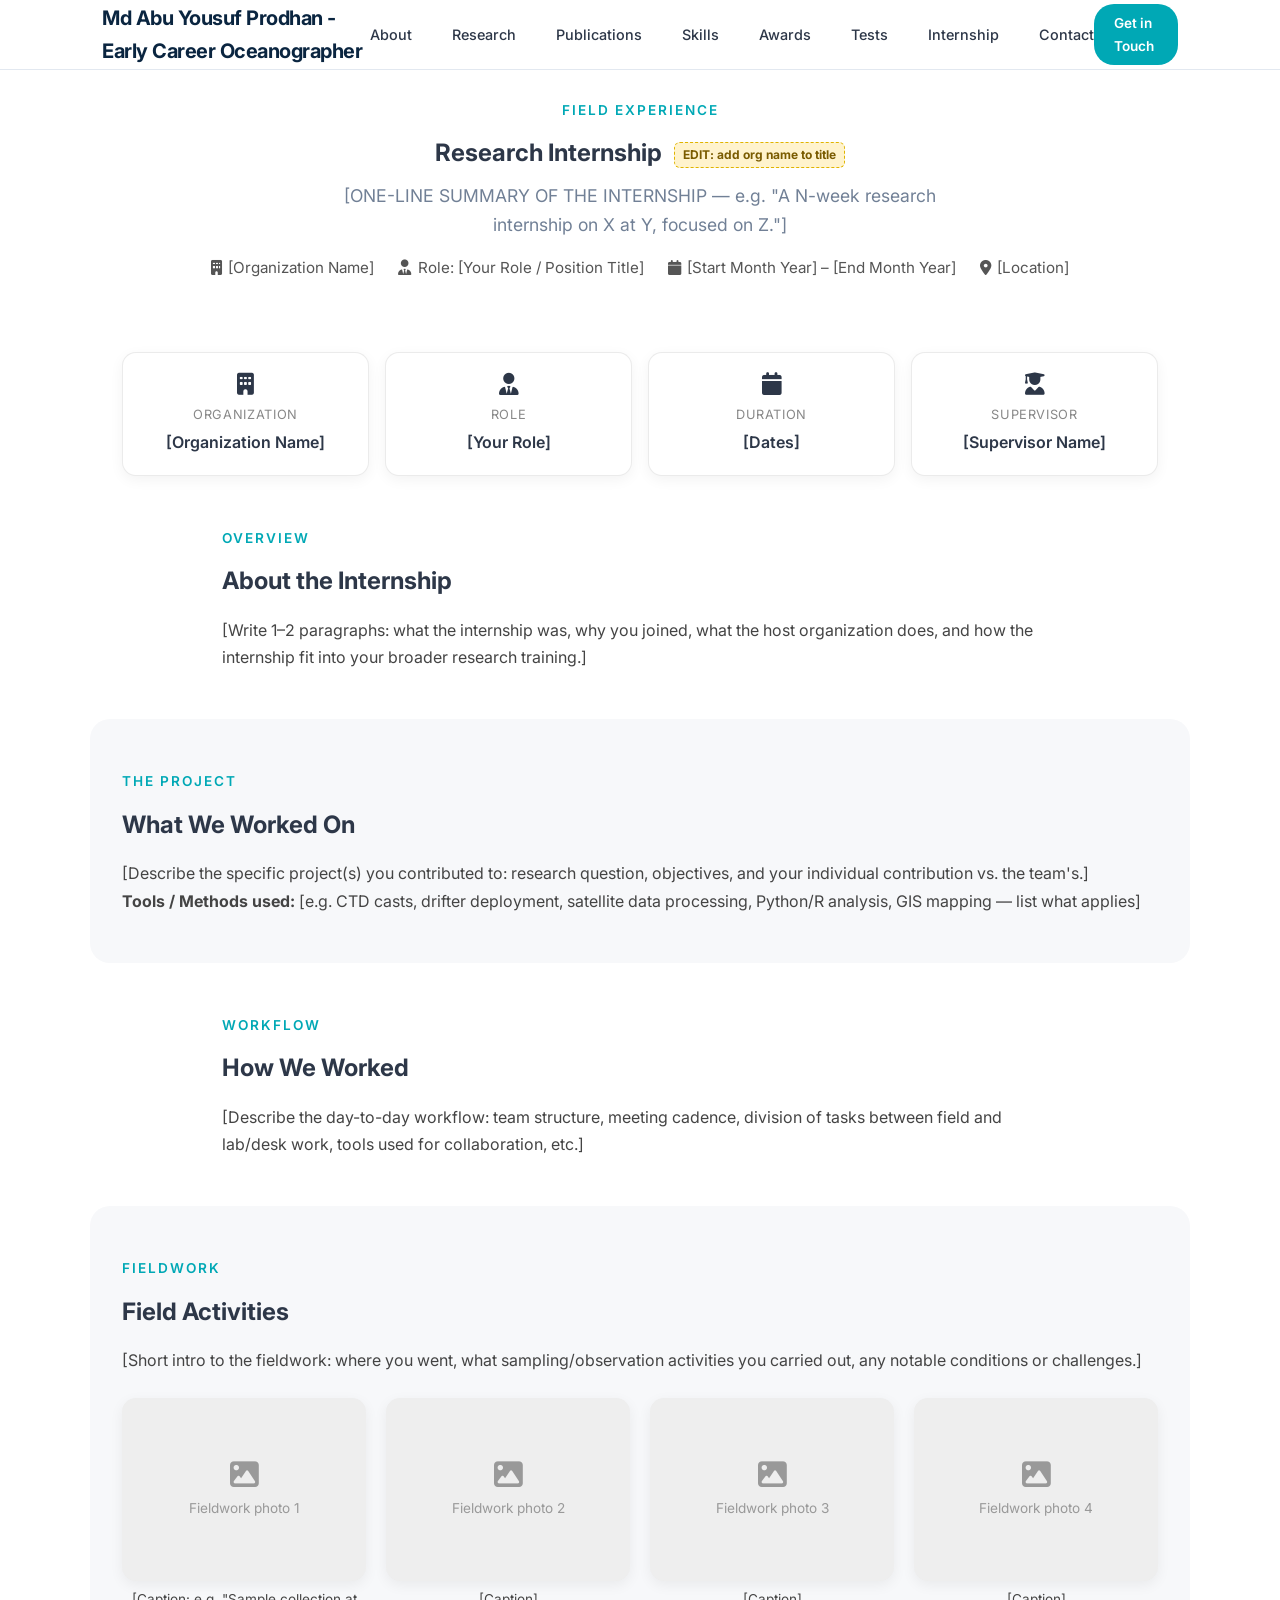
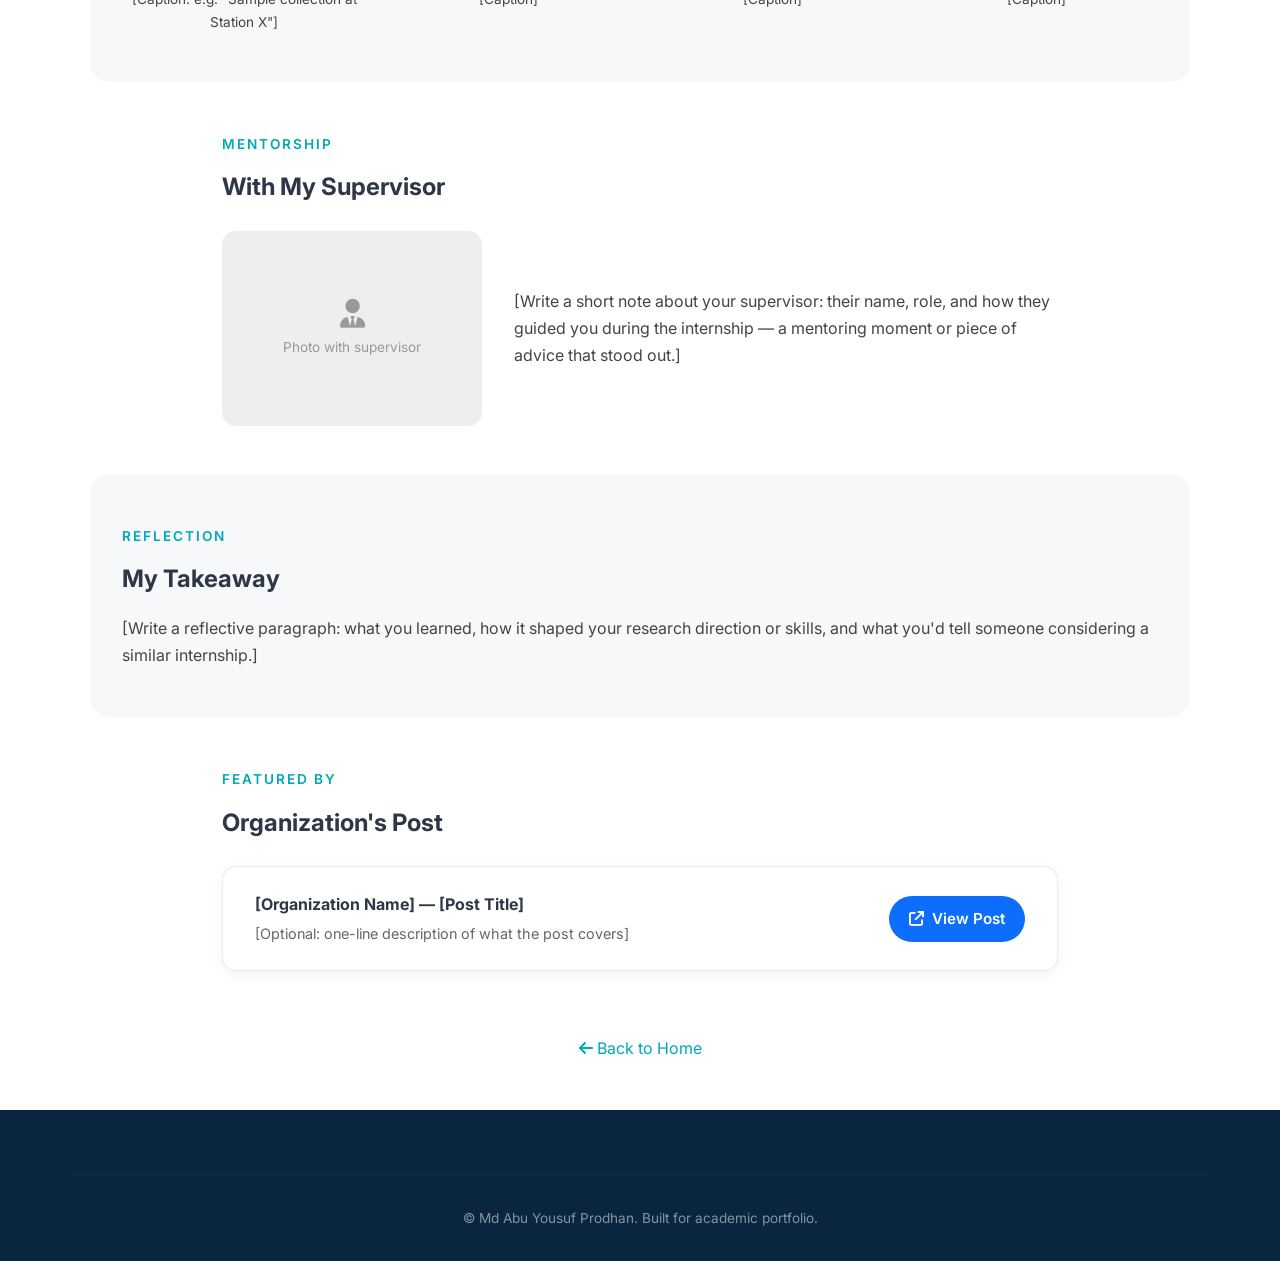
==== projects/internship.html @ dcb0a575 "updated index and added internship page" ====
<!DOCTYPE html>
<html lang="en">
<head>
    <meta charset="UTF-8">
    <meta name="viewport" content="width=device-width, initial-scale=1.0">
    <title>Research Internship | Md Abu Yousuf Prodhan</title>
    <meta name="description" content="Research internship experience of Md Abu Yousuf Prodhan — project, fieldwork, and takeaways.">

    <!-- Font Awesome -->
    <link rel="stylesheet" href="https://cdnjs.cloudflare.com/ajax/libs/font-awesome/6.4.0/css/all.min.css">

    <!-- Google Fonts -->
    <link href="https://fonts.googleapis.com/css2?family=Inter:wght@300;400;500;600;700;800&display=swap" rel="stylesheet">

    <!-- Custom CSS -->
    <link rel="stylesheet" href="../assets/css/style.css">

    <style>
        body { font-family: 'Inter', var(--font-body); }

        /* ---- Internship page ---- */
        .intern-hero {
            padding: 6rem 2rem 2.5rem;
            text-align: center;
        }
        .intern-hero .section-label { display: inline-block; margin-bottom: 0.75rem; }
        .intern-hero h1 { margin-bottom: 0.5rem; }
        .intern-meta {
            display: flex;
            flex-wrap: wrap;
            justify-content: center;
            gap: 0.75rem 1.5rem;
            margin-top: 1rem;
            color: #555;
            font-size: 0.95rem;
        }
        .intern-meta span { display: inline-flex; align-items: center; gap: 0.4rem; }

        .intern-section {
            max-width: 900px;
            margin: 0 auto;
            padding: 3rem 2rem;
        }
        .intern-section.alt {
            max-width: 1100px;
            background: var(--bg-alt, #f7f8fa);
            border-radius: 20px;
        }
        .intern-section h2 {
            margin-bottom: 1rem;
        }
        .intern-section p {
            line-height: 1.7;
            color: #444;
        }

        /* Photo gallery grid */
        .gallery-grid {
            display: grid;
            grid-template-columns: repeat(auto-fit, minmax(240px, 1fr));
            gap: 1.25rem;
            margin-top: 1.5rem;
        }
        .gallery-item {
            border-radius: 14px;
            overflow: hidden;
            background: #eee;
            aspect-ratio: 4 / 3;
            position: relative;
            box-shadow: 0 4px 14px rgba(0,0,0,0.06);
        }
        .gallery-item img {
            width: 100%;
            height: 100%;
            object-fit: cover;
            display: block;
        }
        .gallery-caption {
            font-size: 0.85rem;
            color: #666;
            text-align: center;
            margin-top: 0.4rem;
        }
        .gallery-item-wrap { display: flex; flex-direction: column; }

        /* Placeholder box for images not yet added */
        .img-placeholder {
            width: 100%;
            height: 100%;
            display: flex;
            align-items: center;
            justify-content: center;
            flex-direction: column;
            gap: 0.5rem;
            color: #999;
            font-size: 0.85rem;
            text-align: center;
            padding: 1rem;
        }
        .img-placeholder i { font-size: 1.8rem; }

        /* Supervisor photo block */
        .supervisor-block {
            display: flex;
            flex-wrap: wrap;
            gap: 2rem;
            align-items: center;
            margin-top: 1.5rem;
        }
        .supervisor-photo {
            flex: 0 0 260px;
            aspect-ratio: 4 / 3;
            border-radius: 14px;
            overflow: hidden;
            background: #eee;
        }
        .supervisor-photo img {
            width: 100%; height: 100%; object-fit: cover; display: block;
        }
        .supervisor-text { flex: 1 1 320px; }

        /* Info cards row (org / role / dates / location) */
        .info-cards {
            display: grid;
            grid-template-columns: repeat(auto-fit, minmax(180px, 1fr));
            gap: 1rem;
            margin: 2rem auto 0;
            max-width: 1100px;
            padding: 0 2rem;
        }
        .info-card {
            border: 1px solid rgba(0,0,0,0.08);
            border-radius: 14px;
            padding: 1.25rem;
            text-align: center;
            background: #fff;
            box-shadow: 0 4px 14px rgba(0,0,0,0.05);
        }
        .info-card i { font-size: 1.4rem; margin-bottom: 0.5rem; display: block; }
        .info-card .info-label { font-size: 0.8rem; color: #888; text-transform: uppercase; letter-spacing: 0.05em; }
        .info-card .info-value { font-weight: 600; margin-top: 0.25rem; }

        /* External post link card */
        .external-post-card {
            display: flex;
            align-items: center;
            justify-content: space-between;
            flex-wrap: wrap;
            gap: 1rem;
            border: 1px solid rgba(0,0,0,0.08);
            border-radius: 14px;
            padding: 1.5rem 2rem;
            background: #fff;
            box-shadow: 0 4px 14px rgba(0,0,0,0.05);
            margin-top: 1.5rem;
        }
        .external-post-card .post-text h4 { margin: 0 0 0.25rem; }
        .external-post-card .post-text p { margin: 0; color: #666; font-size: 0.9rem; }

        .intern-btn {
            display: inline-flex;
            align-items: center;
            gap: 0.5rem;
            padding: 0.65rem 1.25rem;
            border-radius: 999px;
            background: var(--primary-color, #0d6efd);
            color: #fff !important;
            text-decoration: none;
            font-weight: 600;
            font-size: 0.95rem;
            white-space: nowrap;
        }
        .intern-btn:hover { opacity: 0.9; }

        .back-link {
            display: block;
            text-align: center;
            margin: 1rem 0 3rem;
        }

        /* EDIT-ME markers - remove or hide once you replace the content */
        .edit-note {
            display: inline-block;
            background: #fff3cd;
            color: #7a5b00;
            border: 1px dashed #e0b400;
            border-radius: 6px;
            padding: 0.15rem 0.5rem;
            font-size: 0.75rem;
            margin-left: 0.4rem;
            vertical-align: middle;
        }
    </style>
</head>
<body>

    <!-- ============================================================
         NAVIGATION
         (mirrors the main site nav — update if your main nav changes)
         ============================================================ -->
    <nav class="navbar" id="navbar">
        <div class="nav-container">
            <div class="nav-logo">Md Abu Yousuf Prodhan - Early Career Oceanographer<span></span></div>
            <ul class="nav-links" id="navLinks">
                <li><a href="../index.html#about">About</a></li>
                <li><a href="../index.html#research">Research</a></li>
                <li><a href="../index.html#publications">Publications</a></li>
                <li><a href="../index.html#skills">Skills</a></li>
                <li><a href="../index.html#awards">Awards</a></li>
                <li><a href="../index.html#tests">Tests</a></li>
                <li><a href="internship.html" class="active">Internship</a></li>
                <li><a href="../index.html#contact">Contact</a></li>
            </ul>
            <a href="mailto:abuyousuf.prodhan@dal.ca" class="nav-cta">Get in Touch</a>
            <button class="mobile-toggle" onclick="toggleMenu()" aria-label="Toggle menu">
                <i class="fas fa-bars"></i>
            </button>
        </div>
    </nav>

    <!-- ============================================================
         PAGE HERO
         ============================================================ -->
    <section class="intern-hero">
        <span class="section-label">Field Experience</span>
        <h1>Research Internship <span class="edit-note">EDIT: add org name to title</span></h1>
        <p class="section-subtitle">
            [ONE-LINE SUMMARY OF THE INTERNSHIP — e.g. "A N-week research internship on X at Y, focused on Z."]
        </p>
        <div class="intern-meta">
            <span><i class="fas fa-building"></i> [Organization Name]</span>
            <span><i class="fas fa-user-tie"></i> Role: [Your Role / Position Title]</span>
            <span><i class="fas fa-calendar"></i> [Start Month Year] – [End Month Year]</span>
            <span><i class="fas fa-location-dot"></i> [Location]</span>
        </div>
    </section>

    <!-- ============================================================
         QUICK INFO CARDS
         ============================================================ -->
    <div class="info-cards">
        <div class="info-card">
            <i class="fas fa-building"></i>
            <div class="info-label">Organization</div>
            <div class="info-value">[Organization Name]</div>
        </div>
        <div class="info-card">
            <i class="fas fa-user-tie"></i>
            <div class="info-label">Role</div>
            <div class="info-value">[Your Role]</div>
        </div>
        <div class="info-card">
            <i class="fas fa-calendar"></i>
            <div class="info-label">Duration</div>
            <div class="info-value">[Dates]</div>
        </div>
        <div class="info-card">
            <i class="fas fa-user-graduate"></i>
            <div class="info-label">Supervisor</div>
            <div class="info-value">[Supervisor Name]</div>
        </div>
    </div>

    <!-- ============================================================
         OVERVIEW
         ============================================================ -->
    <section class="intern-section">
        <span class="section-label">Overview</span>
        <h2>About the Internship</h2>
        <p>
            [Write 1–2 paragraphs: what the internship was, why you joined, what the host
            organization does, and how the internship fit into your broader research training.]
        </p>
    </section>

    <!-- ============================================================
         PROJECT DETAILS
         ============================================================ -->
    <section class="intern-section alt">
        <span class="section-label">The Project</span>
        <h2>What We Worked On</h2>
        <p>
            [Describe the specific project(s) you contributed to: research question,
            objectives, and your individual contribution vs. the team's.]
        </p>
        <p>
            <strong>Tools / Methods used:</strong> [e.g. CTD casts, drifter deployment,
            satellite data processing, Python/R analysis, GIS mapping — list what applies]
        </p>
    </section>

    <!-- ============================================================
         HOW WE WORKED
         ============================================================ -->
    <section class="intern-section">
        <span class="section-label">Workflow</span>
        <h2>How We Worked</h2>
        <p>
            [Describe the day-to-day workflow: team structure, meeting cadence, division of
            tasks between field and lab/desk work, tools used for collaboration, etc.]
        </p>
    </section>

    <!-- ============================================================
         FIELDWORK GALLERY
         Replace each .img-placeholder <div> with:
         <img src="../assets/images/internship/fieldwork-1.jpg" alt="Description">
         Add or remove .gallery-item blocks as needed.
         ============================================================ -->
    <section class="intern-section alt">
        <span class="section-label">Fieldwork</span>
        <h2>Field Activities</h2>
        <p>
            [Short intro to the fieldwork: where you went, what sampling/observation activities
            you carried out, any notable conditions or challenges.]
        </p>

        <div class="gallery-grid">

            <div class="gallery-item-wrap">
                <div class="gallery-item">
                    <!-- Replace with: <img src="../assets/images/internship/fieldwork-1.jpg" alt="..."> -->
                    <div class="img-placeholder">
                        <i class="fas fa-image"></i>
                        Fieldwork photo 1
                    </div>
                </div>
                <p class="gallery-caption">[Caption: e.g. "Sample collection at Station X"]</p>
            </div>

            <div class="gallery-item-wrap">
                <div class="gallery-item">
                    <div class="img-placeholder">
                        <i class="fas fa-image"></i>
                        Fieldwork photo 2
                    </div>
                </div>
                <p class="gallery-caption">[Caption]</p>
            </div>

            <div class="gallery-item-wrap">
                <div class="gallery-item">
                    <div class="img-placeholder">
                        <i class="fas fa-image"></i>
                        Fieldwork photo 3
                    </div>
                </div>
                <p class="gallery-caption">[Caption]</p>
            </div>

            <div class="gallery-item-wrap">
                <div class="gallery-item">
                    <div class="img-placeholder">
                        <i class="fas fa-image"></i>
                        Fieldwork photo 4
                    </div>
                </div>
                <p class="gallery-caption">[Caption]</p>
            </div>

            <!-- Duplicate .gallery-item-wrap blocks above to add more photos -->

        </div>
    </section>

    <!-- ============================================================
         WITH SUPERVISOR
         ============================================================ -->
    <section class="intern-section">
        <span class="section-label">Mentorship</span>
        <h2>With My Supervisor</h2>
        <div class="supervisor-block">
            <div class="supervisor-photo">
                <!-- Replace with: <img src="../assets/images/internship/supervisor-1.jpg" alt="..."> -->
                <div class="img-placeholder">
                    <i class="fas fa-user-tie"></i>
                    Photo with supervisor
                </div>
            </div>
            <div class="supervisor-text">
                <p>
                    [Write a short note about your supervisor: their name, role, and how they
                    guided you during the internship — a mentoring moment or piece of advice
                    that stood out.]
                </p>
            </div>
        </div>
    </section>

    <!-- ============================================================
         PERSONAL TAKEAWAY
         ============================================================ -->
    <section class="intern-section alt">
        <span class="section-label">Reflection</span>
        <h2>My Takeaway</h2>
        <p>
            [Write a reflective paragraph: what you learned, how it shaped your research
            direction or skills, and what you'd tell someone considering a similar internship.]
        </p>
    </section>

    <!-- ============================================================
         ORGANIZATION'S POST ABOUT THE INTERNSHIP
         ============================================================ -->
    <section class="intern-section">
        <span class="section-label">Featured By</span>
        <h2>Organization's Post</h2>
        <div class="external-post-card">
            <div class="post-text">
                <h4>[Organization Name] — [Post Title]</h4>
                <p>[Optional: one-line description of what the post covers]</p>
            </div>
            <!-- Replace href with the actual link to the organization's post -->
            <a href="#" class="intern-btn" target="_blank" rel="noopener noreferrer">
                <i class="fas fa-arrow-up-right-from-square"></i> View Post
            </a>
        </div>
    </section>

    <a href="../index.html" class="back-link"><i class="fas fa-arrow-left"></i> Back to Home</a>

    <!-- ============================================================
         FOOTER
         ============================================================ -->
    <footer class="footer" id="contact">
        <div class="footer-bottom">
            <p>&copy; Md Abu Yousuf Prodhan. Built for academic portfolio.</p>
        </div>
    </footer>

    <!-- JavaScript -->
    <script src="../assets/js/main.js"></script>
</body>
</html>
---- assets/css/style.css ----
/* ============================================================
   OCEANOGRAPHER PORTFOLIO - MAIN STYLESHEET
   Customize colors, fonts, and spacing below
   ============================================================ */

/* ---------- CSS VARIABLES (CUSTOMIZE THEME HERE) ---------- */
:root {
    --primary: #0a2540;           /* Deep navy - main brand color */
    --primary-light: #1a4a6e;     /* Lighter navy for hover */
    --accent: #00a8b5;            /* Ocean teal - highlights, links */
    --accent-dark: #008a94;       /* Darker teal for hover */
    --gold: #c9a227;              /* Gold for awards/fellowships */
    --text: #2d3748;              /* Main body text */
    --text-light: #718096;        /* Secondary text */
    --bg: #ffffff;                /* White background */
    --bg-light: #f7fafc;          /* Light gray sections */
    --bg-dark: #0a2540;           /* Dark section background */
    --border: #e2e8f0;            /* Borders and dividers */
    --shadow-sm: 0 1px 3px rgba(0,0,0,0.08);
    --shadow: 0 4px 6px rgba(0,0,0,0.07);
    --shadow-lg: 0 10px 25px rgba(0,0,0,0.1);
    --radius: 8px;
    --radius-lg: 12px;
    --transition: all 0.3s cubic-bezier(0.4, 0, 0.2, 1);
    --max-width: 1140px;
    --font-heading: 'Segoe UI', system-ui, -apple-system, sans-serif;
    --font-body: 'Segoe UI', system-ui, -apple-system, sans-serif;
}

/* ---------- RESET & BASE ---------- */
*, *::before, *::after {
    margin: 0;
    padding: 0;
    box-sizing: border-box;
}

html {
    scroll-behavior: smooth;
    scroll-padding-top: 70px;
}

body {
    font-family: var(--font-body);
    color: var(--text);
    line-height: 1.65;
    background: var(--bg);
    overflow-x: hidden;
}

a {
    color: var(--accent);
    text-decoration: none;
    transition: var(--transition);
}

a:hover {
    color: var(--accent-dark);
}

img {
    max-width: 100%;
    height: auto;
    display: block;
}

/* ---------- NAVIGATION ---------- */
.navbar {
    position: fixed;
    top: 0;
    left: 0;
    right: 0;
    height: 70px;
    background: rgba(255,255,255,0.95);
    backdrop-filter: blur(12px);
    -webkit-backdrop-filter: blur(12px);
    border-bottom: 1px solid var(--border);
    z-index: 1000;
    transition: var(--transition);
}

.navbar.scrolled {
    box-shadow: var(--shadow);
}

.nav-container {
    max-width: var(--max-width);
    margin: 0 auto;
    padding: 0 2rem;
    display: flex;
    align-items: center;
    justify-content: space-between;
    height: 100%;
}

.nav-logo {
    font-weight: 700;
    font-size: 1.25rem;
    color: var(--primary);
    letter-spacing: -0.5px;
}

.nav-logo span {
    color: var(--accent);
}

.nav-links {
    display: flex;
    gap: 2.5rem;
    list-style: none;
}

.nav-links a {
    color: var(--text);
    font-weight: 500;
    font-size: 0.9rem;
    position: relative;
    padding: 0.25rem 0;
}

.nav-links a::after {
    content: '';
    position: absolute;
    bottom: 0;
    left: 0;
    width: 0;
    height: 2px;
    background: var(--accent);
    transition: var(--transition);
}

.nav-links a:hover::after {
    width: 100%;
}

.nav-links a:hover {
    color: var(--primary);
}

.nav-cta {
    background: var(--accent);
    color: white !important;
    padding: 0.5rem 1.25rem !important;
    border-radius: 20px;
    font-size: 0.85rem !important;
    font-weight: 600 !important;
}

.nav-cta:hover {
    background: var(--accent-dark);
    color: white !important;
}

.nav-cta::after {
    display: none !important;
}

.mobile-toggle {
    display: none;
    background: none;
    border: none;
    font-size: 1.5rem;
    color: var(--primary);
    cursor: pointer;
}

/* ---------- HERO SECTION ---------- */
.hero {
    min-height: 100vh;
    display: flex;
    align-items: center;
    position: relative;
    background: linear-gradient(135deg, var(--primary) 0%, #0d3b5c 50%, #1a5a7a 100%);
    overflow: hidden;
}

.hero::before {
    content: '';
    position: absolute;
    top: 0;
    left: 0;
    right: 0;
    bottom: 0;
    background: url('data:image/svg+xml,<svg xmlns="http://www.w3.org/2000/svg" viewBox="0 0 1440 320"><path fill="%23ffffff" fill-opacity="0.03" d="M0,96L48,112C96,128,192,160,288,160C384,160,480,128,576,122.7C672,117,768,139,864,154.7C960,171,1056,181,1152,165.3C1248,149,1344,107,1392,85.3L1440,64L1440,320L1392,320C1344,320,1248,320,1152,320C1056,320,960,320,864,320C768,320,672,320,576,320C480,320,384,320,288,320C192,320,96,320,48,320L0,320Z"></path></svg>') no-repeat bottom;
    background-size: cover;
    opacity: 0.4;
}

.hero-container {
    max-width: var(--max-width);
    margin: 0 auto;
    padding: 8rem 2rem 4rem;
    display: grid;
    grid-template-columns: 1fr 1fr;
    gap: 4rem;
    align-items: center;
    position: relative;
    z-index: 2;
}

.hero-content {
    color: white;
}

.hero-badge {
    display: inline-flex;
    align-items: center;
    gap: 0.5rem;
    background: rgba(255,255,255,0.12);
    border: 1px solid rgba(255,255,255,0.2);
    padding: 0.4rem 1rem;
    border-radius: 20px;
    font-size: 0.85rem;
    margin-bottom: 1.5rem;
    backdrop-filter: blur(4px);
}

.hero-badge i {
    color: var(--accent);
}

.hero h1 {
    font-size: 3.5rem;
    font-weight: 800;
    line-height: 1.1;
    margin-bottom: 1rem;
    letter-spacing: -1px;
}

.hero h1 .highlight {
    color: var(--accent);
}

.hero-subtitle {
    font-size: 1.3rem;
    opacity: 0.9;
    margin-bottom: 1.5rem;
    font-weight: 300;
}

.hero-desc {
    font-size: 1.05rem;
    opacity: 0.8;
    max-width: 520px;
    margin-bottom: 2rem;
    line-height: 1.7;
}

.hero-buttons {
    display: flex;
    gap: 1rem;
    flex-wrap: wrap;
}

.btn {
    display: inline-flex;
    align-items: center;
    gap: 0.5rem;
    padding: 0.85rem 1.75rem;
    border-radius: var(--radius);
    font-weight: 600;
    font-size: 0.95rem;
    transition: var(--transition);
    border: none;
    cursor: pointer;
}

.btn-primary {
    background: var(--accent);
    color: white;
}

.btn-primary:hover {
    background: var(--accent-dark);
    transform: translateY(-2px);
    box-shadow: 0 8px 20px rgba(0,168,181,0.3);
}

.btn-outline {
    background: transparent;
    color: white;
    border: 2px solid rgba(255,255,255,0.3);
}

.btn-outline:hover {
    background: rgba(255,255,255,0.1);
    border-color: white;
}

.hero-visual {
    display: flex;
    justify-content: center;
    align-items: center;
}

.hero-image {
    width: 100%;
    max-width: 420px;
    aspect-ratio: 1;
    border-radius: 50%;
    object-fit: cover;
    border: 4px solid rgba(255,255,255,0.15);
    box-shadow: 0 20px 60px rgba(0,0,0,0.3);
}

.hero-image-placeholder {
    width: 100%;
    max-width: 420px;
    aspect-ratio: 1;
    border-radius: 50%;
    background: rgba(255,255,255,0.08);
    border: 3px dashed rgba(255,255,255,0.25);
    display: flex;
    flex-direction: column;
    align-items: center;
    justify-content: center;
    color: rgba(255,255,255,0.6);
    text-align: center;
    gap: 0.5rem;
}

.hero-image-placeholder i {
    font-size: 3rem;
    opacity: 0.5;
}

/* ---------- SECTIONS GENERAL ---------- */
.section {
    padding: 5rem 2rem;
}

.section-alt {
    background: var(--bg-light);
}

.section-dark {
    background: var(--primary);
    color: white;
}

.section-header {
    max-width: var(--max-width);
    margin: 0 auto 3rem;
    text-align: center;
}

.section-label {
    display: inline-block;
    color: var(--accent);
    font-weight: 600;
    font-size: 0.85rem;
    text-transform: uppercase;
    letter-spacing: 2px;
    margin-bottom: 0.75rem;
}

.section-dark .section-label {
    color: var(--accent);
}

.section-title {
    font-size: 2.25rem;
    font-weight: 700;
    color: var(--primary);
    margin-bottom: 0.75rem;
    letter-spacing: -0.5px;
}

.section-dark .section-title {
    color: white;
}

.section-subtitle {
    color: var(--text-light);
    font-size: 1.1rem;
    max-width: 600px;
    margin: 0 auto;
}

.section-dark .section-subtitle {
    color: rgba(255,255,255,0.7);
}

.section-body {
    max-width: var(--max-width);
    margin: 0 auto;
}

/* ---------- ABOUT SECTION ---------- */
.about-grid {
    display: grid;
    grid-template-columns: 320px 1fr;
    gap: 3rem;
    align-items: start;
}

.about-photo {
    position: sticky;
    top: 100px;
}

.about-photo img {
    width: 100%;
    border-radius: var(--radius-lg);
    box-shadow: var(--shadow-lg);
}

.about-photo-placeholder {
    width: 100%;
    aspect-ratio: 3/4;
    border-radius: var(--radius-lg);
    background: var(--bg-light);
    border: 2px dashed var(--border);
    display: flex;
    flex-direction: column;
    align-items: center;
    justify-content: center;
    color: var(--text-light);
    gap: 0.5rem;
}

.about-content h3 {
    font-size: 1.75rem;
    color: var(--primary);
    margin-bottom: 1rem;
}

.about-content p {
    margin-bottom: 1rem;
    color: var(--text);
    font-size: 1.05rem;
}

.about-stats {
    display: grid;
    grid-template-columns: repeat(3, 1fr);
    gap: 1.5rem;
    margin-top: 2rem;
    padding-top: 2rem;
    border-top: 1px solid var(--border);
}

.stat-item {
    text-align: center;
}

.stat-number {
    font-size: 2rem;
    font-weight: 700;
    color: var(--accent);
    line-height: 1;
}

.stat-label {
    font-size: 0.85rem;
    color: var(--text-light);
    margin-top: 0.25rem;
}

.about-tags {
    display: flex;
    flex-wrap: wrap;
    gap: 0.5rem;
    margin-top: 1.5rem;
}

.tag-pill {
    background: var(--bg-light);
    border: 1px solid var(--border);
    padding: 0.35rem 0.9rem;
    border-radius: 20px;
    font-size: 0.85rem;
    color: var(--primary);
    font-weight: 500;
}

/* ---------- RESEARCH PROJECTS ---------- */
.projects-grid {
    display: grid;
    grid-template-columns: repeat(auto-fill, minmax(340px, 1fr));
    gap: 2rem;
}

.project-card {
    background: var(--bg);
    border-radius: var(--radius-lg);
    overflow: hidden;
    box-shadow: var(--shadow);
    border: 1px solid var(--border);
    transition: var(--transition);
    display: flex;
    flex-direction: column;
}

.project-card:hover {
    transform: translateY(-6px);
    box-shadow: var(--shadow-lg);
}

.project-image {
    height: 200px;
    background: var(--bg-light);
    position: relative;
    overflow: hidden;
}

.project-image img {
    width: 100%;
    height: 100%;
    object-fit: cover;
    transition: var(--transition);
}

.project-card:hover .project-image img {
    transform: scale(1.05);
}

.project-image-placeholder {
    width: 100%;
    height: 100%;
    display: flex;
    flex-direction: column;
    align-items: center;
    justify-content: center;
    color: var(--text-light);
    background: linear-gradient(135deg, #e2e8f0 0%, #f7fafc 100%);
    gap: 0.5rem;
}

.project-image-placeholder i {
    font-size: 2.5rem;
    opacity: 0.4;
}

.project-year {
    position: absolute;
    top: 1rem;
    right: 1rem;
    background: rgba(10, 37, 64, 0.85);
    color: white;
    padding: 0.25rem 0.75rem;
    border-radius: 20px;
    font-size: 0.75rem;
    font-weight: 600;
}

.project-body {
    padding: 1.5rem;
    flex: 1;
    display: flex;
    flex-direction: column;
}

.project-tags {
    display: flex;
    flex-wrap: wrap;
    gap: 0.4rem;
    margin-bottom: 0.75rem;
}

.project-tag {
    background: rgba(0, 168, 181, 0.1);
    color: var(--accent-dark);
    padding: 0.2rem 0.6rem;
    border-radius: 4px;
    font-size: 0.75rem;
    font-weight: 600;
}

.project-title {
    font-size: 1.15rem;
    font-weight: 700;
    color: var(--primary);
    margin-bottom: 0.5rem;
    line-height: 1.3;
}

.project-desc {
    color: var(--text-light);
    font-size: 0.95rem;
    line-height: 1.6;
    flex: 1;
}

.project-footer {
    display: flex;
    justify-content: space-between;
    align-items: center;
    margin-top: 1.25rem;
    padding-top: 1rem;
    border-top: 1px solid var(--border);
}

.project-links {
    display: flex;
    gap: 0.75rem;
}

.project-links a {
    width: 34px;
    height: 34px;
    border-radius: 50%;
    background: var(--bg-light);
    display: flex;
    align-items: center;
    justify-content: center;
    color: var(--text);
    font-size: 0.9rem;
    transition: var(--transition);
}

.project-links a:hover {
    background: var(--accent);
    color: white;
    transform: translateY(-2px);
}

.project-btn {
    font-size: 0.85rem;
    font-weight: 600;
    color: var(--accent);
    display: flex;
    align-items: center;
    gap: 0.3rem;
}

.project-btn:hover {
    gap: 0.5rem;
}

/* ---------- PUBLICATIONS ---------- */
.pub-grid {
    display: grid;
    gap: 1.25rem;
}

.pub-card {
    background: var(--bg);
    border: 1px solid var(--border);
    border-radius: var(--radius);
    padding: 1.5rem;
    display: grid;
    grid-template-columns: auto 1fr auto;
    gap: 1.5rem;
    align-items: start;
    transition: var(--transition);
}

.pub-card:hover {
    box-shadow: var(--shadow);
    border-color: var(--accent);
}

.pub-badge {
    background: var(--accent);
    color: white;
    width: 48px;
    height: 48px;
    border-radius: var(--radius);
    display: flex;
    align-items: center;
    justify-content: center;
    font-weight: 700;
    font-size: 0.85rem;
    flex-shrink: 0;
}

.pub-badge.preprint {
    background: var(--gold);
}

.pub-content h4 {
    color: var(--primary);
    font-size: 1.05rem;
    margin-bottom: 0.35rem;
    line-height: 1.4;
}

.pub-meta {
    color: var(--text-light);
    font-size: 0.9rem;
    margin-bottom: 0.5rem;
}

.pub-meta strong {
    color: var(--text);
}

.pub-links {
    display: flex;
    gap: 1rem;
    margin-top: 0.5rem;
}

.pub-links a {
    font-size: 0.85rem;
    font-weight: 600;
    display: flex;
    align-items: center;
    gap: 0.3rem;
}

.pub-actions {
    display: flex;
    flex-direction: column;
    gap: 0.5rem;
}

.pub-actions a {
    width: 36px;
    height: 36px;
    border-radius: 50%;
    background: var(--bg-light);
    display: flex;
    align-items: center;
    justify-content: center;
    color: var(--text);
    transition: var(--transition);
}

.pub-actions a:hover {
    background: var(--accent);
    color: white;
}

/* ---------- SKILLS ---------- */
.skills-grid {
    display: grid;
    grid-template-columns: repeat(auto-fill, minmax(260px, 1fr));
    gap: 1.5rem;
}

.skill-card {
    background: var(--bg);
    border: 1px solid var(--border);
    border-radius: var(--radius);
    padding: 1.5rem;
    transition: var(--transition);
}

.skill-card:hover {
    box-shadow: var(--shadow);
    transform: translateY(-3px);
}

.skill-icon {
    width: 48px;
    height: 48px;
    border-radius: var(--radius);
    background: rgba(0, 168, 181, 0.1);
    display: flex;
    align-items: center;
    justify-content: center;
    color: var(--accent);
    font-size: 1.25rem;
    margin-bottom: 1rem;
}

.skill-card h4 {
    color: var(--primary);
    font-size: 1rem;
    margin-bottom: 0.5rem;
}

.skill-card p {
    color: var(--text-light);
    font-size: 0.9rem;
    line-height: 1.5;
}

/* ---------- AWARDS ---------- */
.awards-timeline {
    display: grid;
    gap: 1.5rem;
}

.award-row {
    display: grid;
    grid-template-columns: 100px 1fr;
    gap: 1.5rem;
    align-items: start;
}

.award-year {
    text-align: right;
    font-weight: 700;
    color: var(--accent);
    font-size: 1.1rem;
    padding-top: 0.25rem;
}

.award-card {
    background: var(--bg);
    border: 1px solid var(--border);
    border-radius: var(--radius);
    padding: 1.25rem;
    position: relative;
    transition: var(--transition);
}

.award-card::before {
    content: '';
    position: absolute;
    left: -1.5rem;
    top: 1.5rem;
    width: 12px;
    height: 12px;
    border-radius: 50%;
    background: var(--accent);
    border: 3px solid var(--bg-light);
}

.award-card:hover {
    box-shadow: var(--shadow);
}

.award-title {
    font-weight: 700;
    color: var(--primary);
    margin-bottom: 0.25rem;
}

.award-org {
    color: var(--text-light);
    font-size: 0.9rem;
    margin-bottom: 0.5rem;
}

.award-desc {
    color: var(--text);
    font-size: 0.95rem;
}

/* ---------- CONTACT / FOOTER ---------- */
.footer {
    background: var(--primary);
    color: white;
    padding: 4rem 2rem 2rem;
}

.footer-grid {
    max-width: var(--max-width);
    margin: 0 auto;
    display: grid;
    grid-template-columns: 2fr 1fr 1fr 1fr;
    gap: 3rem;
    margin-bottom: 3rem;
}

.footer-brand h3 {
    font-size: 1.5rem;
    margin-bottom: 1rem;
}

.footer-brand p {
    opacity: 0.7;
    line-height: 1.7;
    margin-bottom: 1.5rem;
}

.footer-socials {
    display: flex;
    gap: 0.75rem;
}

.footer-socials a {
    width: 40px;
    height: 40px;
    border-radius: 50%;
    background: rgba(255,255,255,0.1);
    display: flex;
    align-items: center;
    justify-content: center;
    color: white;
    transition: var(--transition);
}

.footer-socials a:hover {
    background: var(--accent);
    transform: translateY(-3px);
}

.footer-col h4 {
    font-size: 0.9rem;
    text-transform: uppercase;
    letter-spacing: 1px;
    margin-bottom: 1.25rem;
    color: var(--accent);
}

.footer-col ul {
    list-style: none;
}

.footer-col li {
    margin-bottom: 0.6rem;
}

.footer-col a {
    color: rgba(255,255,255,0.7);
    font-size: 0.9rem;
}

.footer-col a:hover {
    color: white;
}

.footer-bottom {
    max-width: var(--max-width);
    margin: 0 auto;
    padding-top: 2rem;
    border-top: 1px solid rgba(255,255,255,0.1);
    text-align: center;
    font-size: 0.85rem;
    opacity: 0.5;
}

/* ---------- RESPONSIVE ---------- */
@media (max-width: 900px) {
    .hero-container {
        grid-template-columns: 1fr;
        text-align: center;
        gap: 3rem;
    }

    .hero h1 {
        font-size: 2.5rem;
    }

    .hero-desc {
        margin: 0 auto 2rem;
    }

    .hero-buttons {
        justify-content: center;
    }

    .hero-visual {
        order: -1;
    }

    .hero-image, .hero-image-placeholder {
        max-width: 280px;
    }

    .about-grid {
        grid-template-columns: 1fr;
    }

    .about-photo {
        position: static;
        max-width: 300px;
        margin: 0 auto;
    }

    .footer-grid {
        grid-template-columns: 1fr 1fr;
    }

    .pub-card {
        grid-template-columns: 1fr;
    }

    .pub-actions {
        flex-direction: row;
    }
}

@media (max-width: 640px) {
    .nav-links {
        display: none;
        position: absolute;
        top: 70px;
        left: 0;
        right: 0;
        background: white;
        flex-direction: column;
        padding: 1.5rem 2rem;
        gap: 1rem;
        border-bottom: 1px solid var(--border);
        box-shadow: var(--shadow);
    }

    .nav-links.active {
        display: flex;
    }

    .mobile-toggle {
        display: block;
    }

    .hero h1 {
        font-size: 2rem;
    }

    .section {
        padding: 3rem 1.5rem;
    }

    .projects-grid {
        grid-template-columns: 1fr;
    }

    .skills-grid {
        grid-template-columns: 1fr;
    }

    .footer-grid {
        grid-template-columns: 1fr;
        gap: 2rem;
    }

    .about-stats {
        grid-template-columns: 1fr;
        gap: 1rem;
    }

    .award-row {
        grid-template-columns: 1fr;
        gap: 0.5rem;
    }

    .award-year {
        text-align: left;
    }

    .award-card::before {
        display: none;
    }
}

/* ---------- SCROLL ANIMATIONS ---------- */
.fade-in {
    opacity: 0;
    transform: translateY(30px);
    transition: opacity 0.6s ease, transform 0.6s ease;
}

.fade-in.visible {
    opacity: 1;
    transform: translateY(0);
}
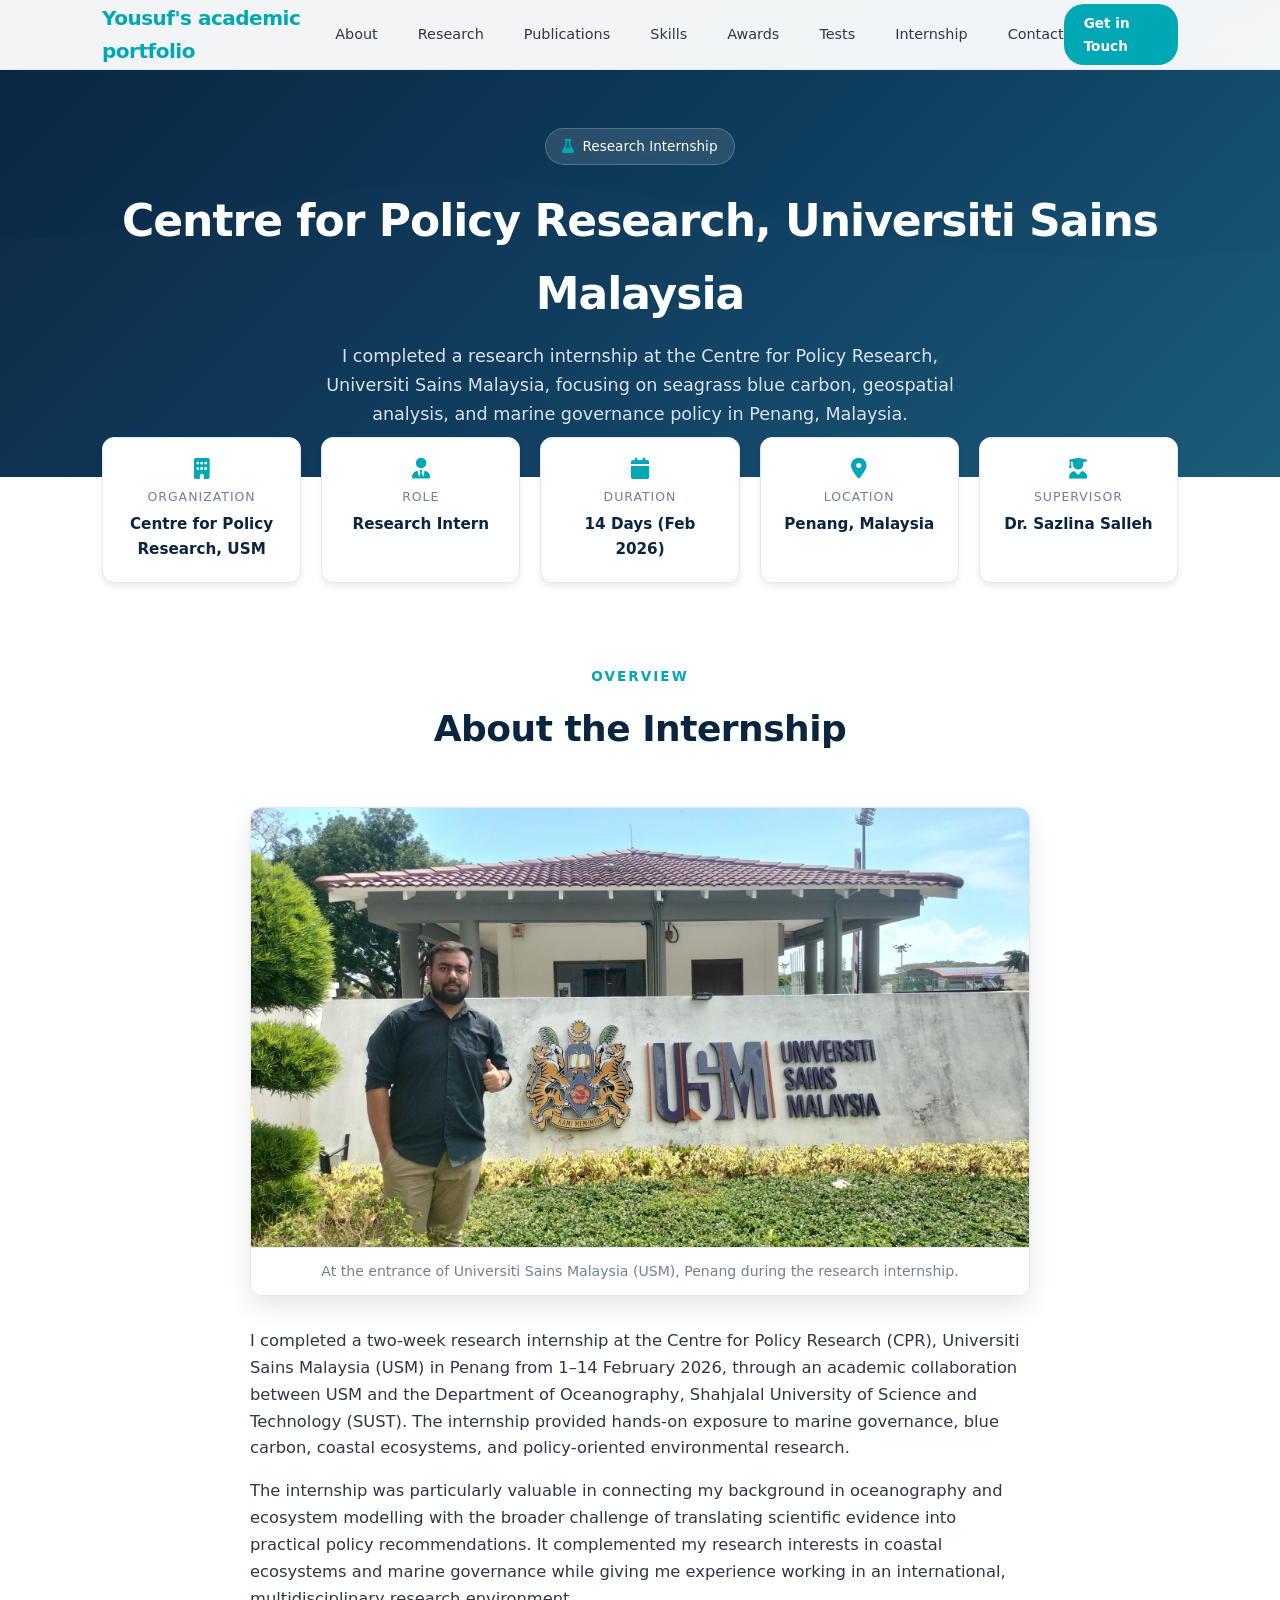
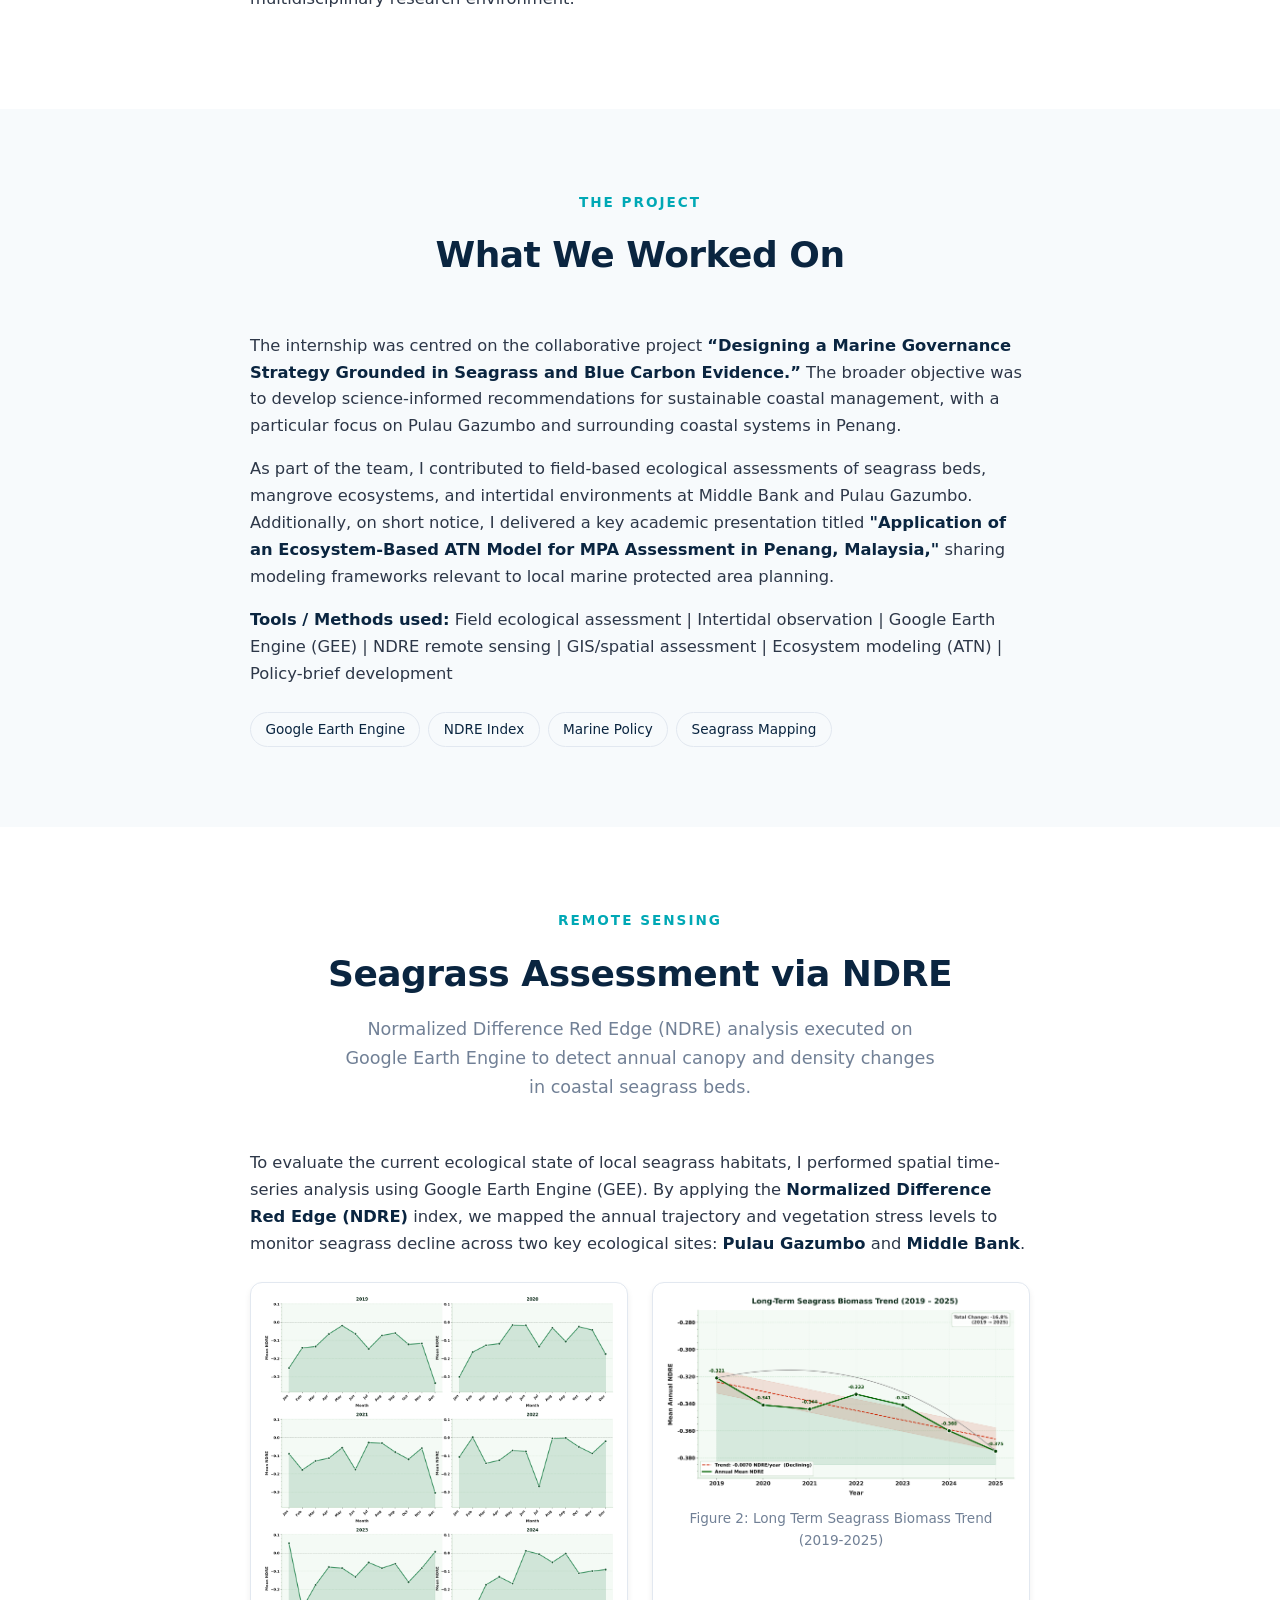
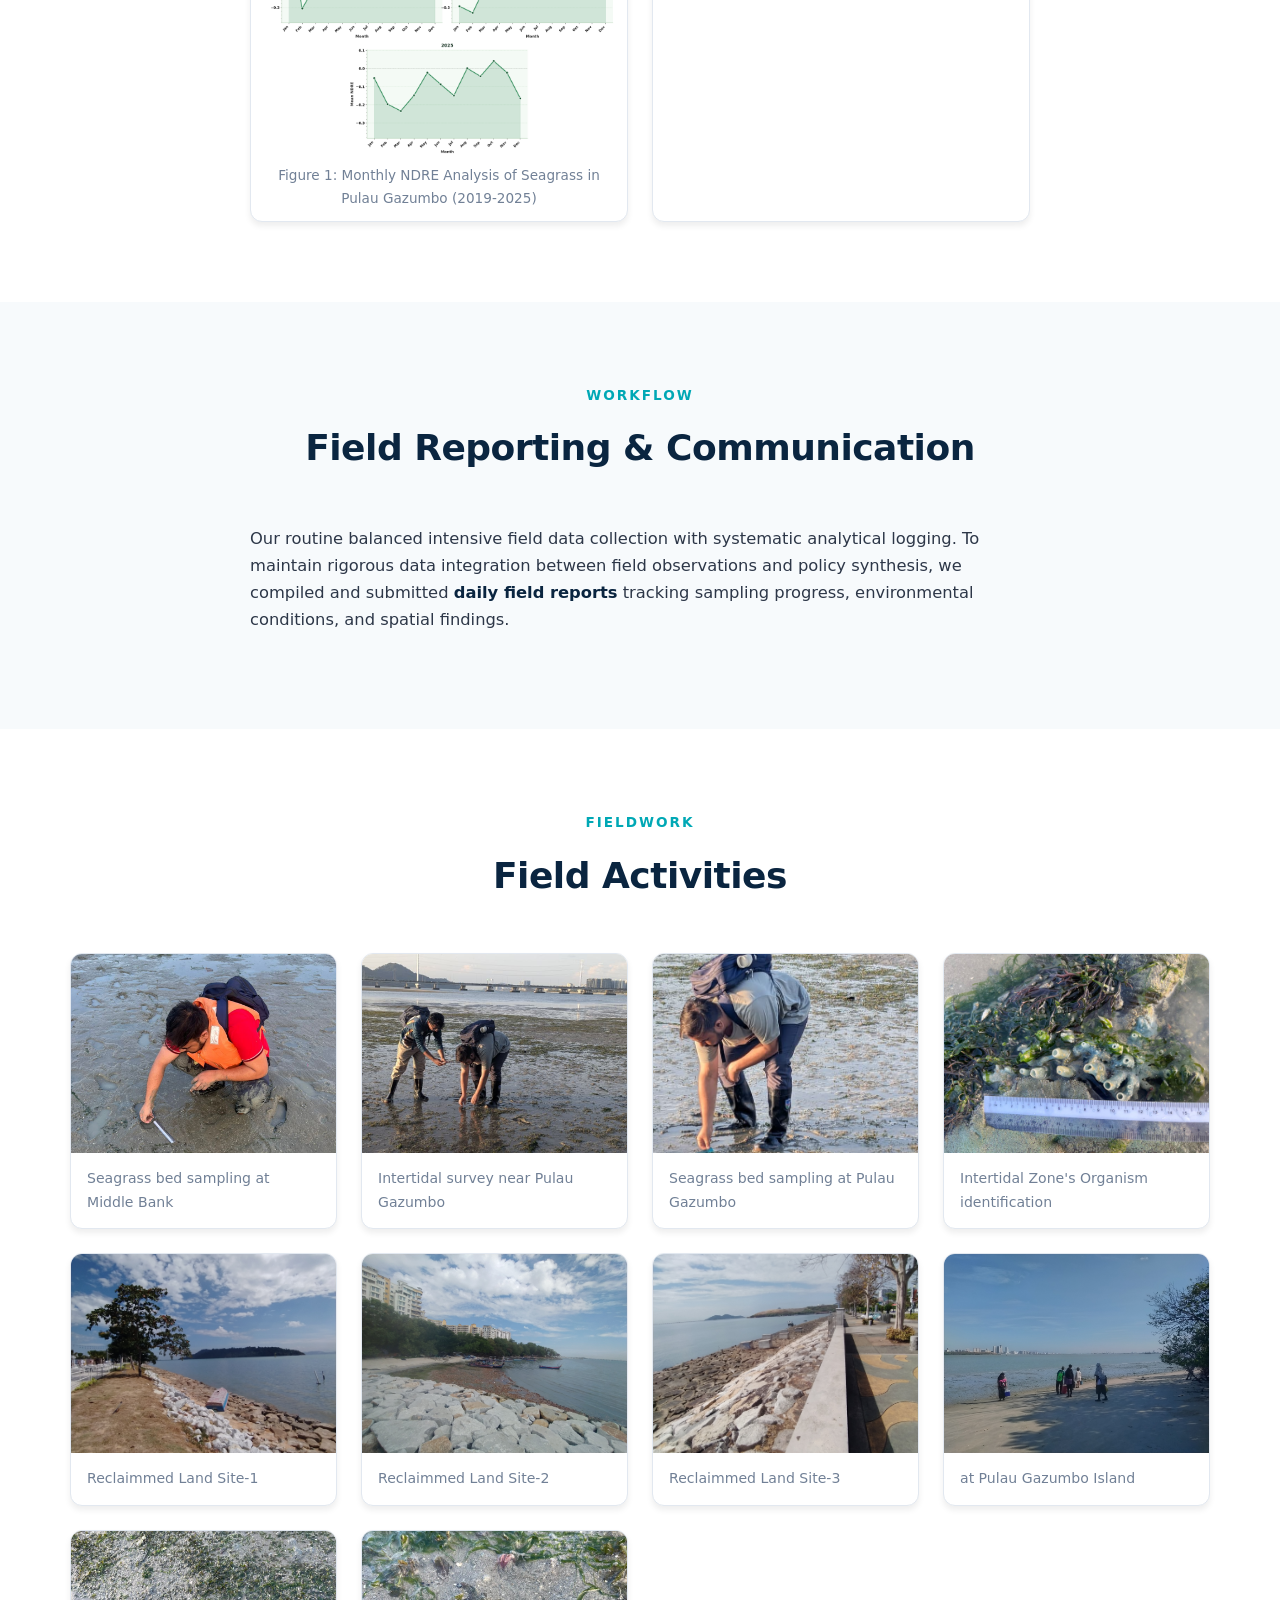
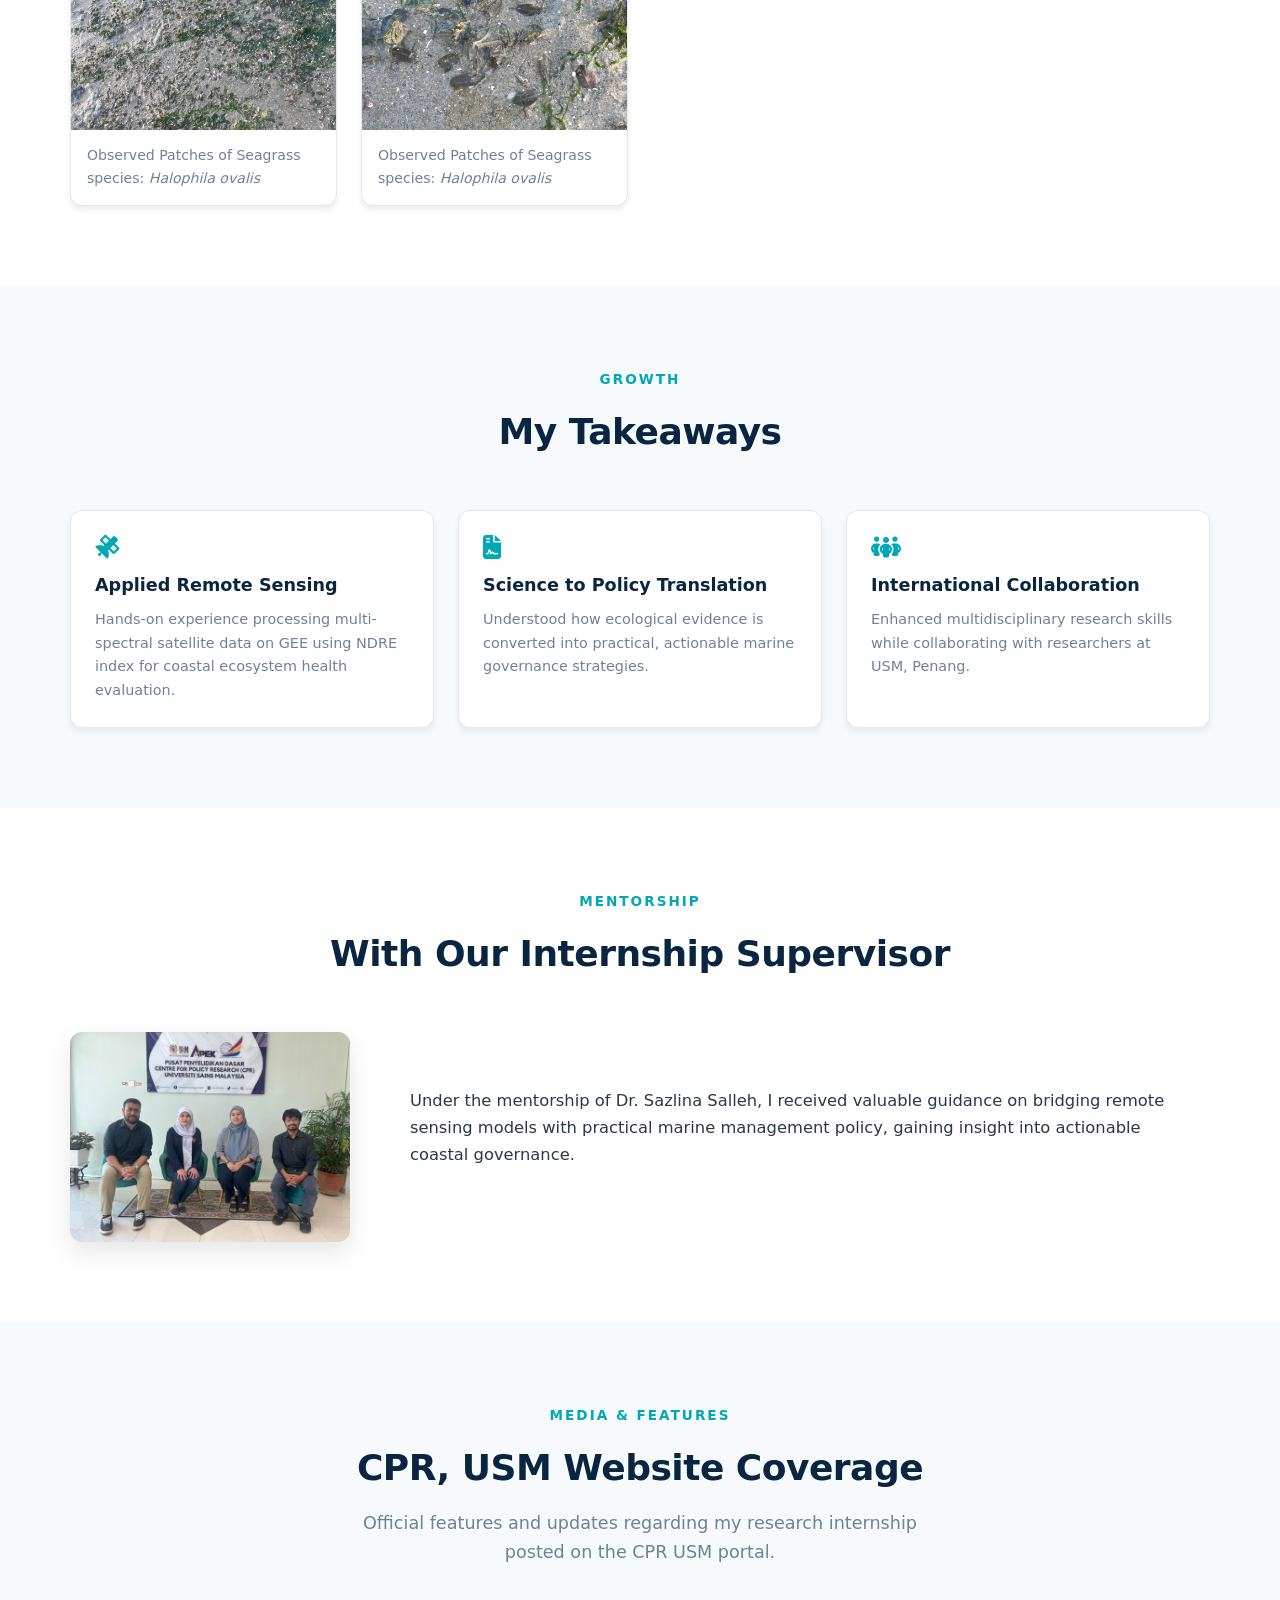
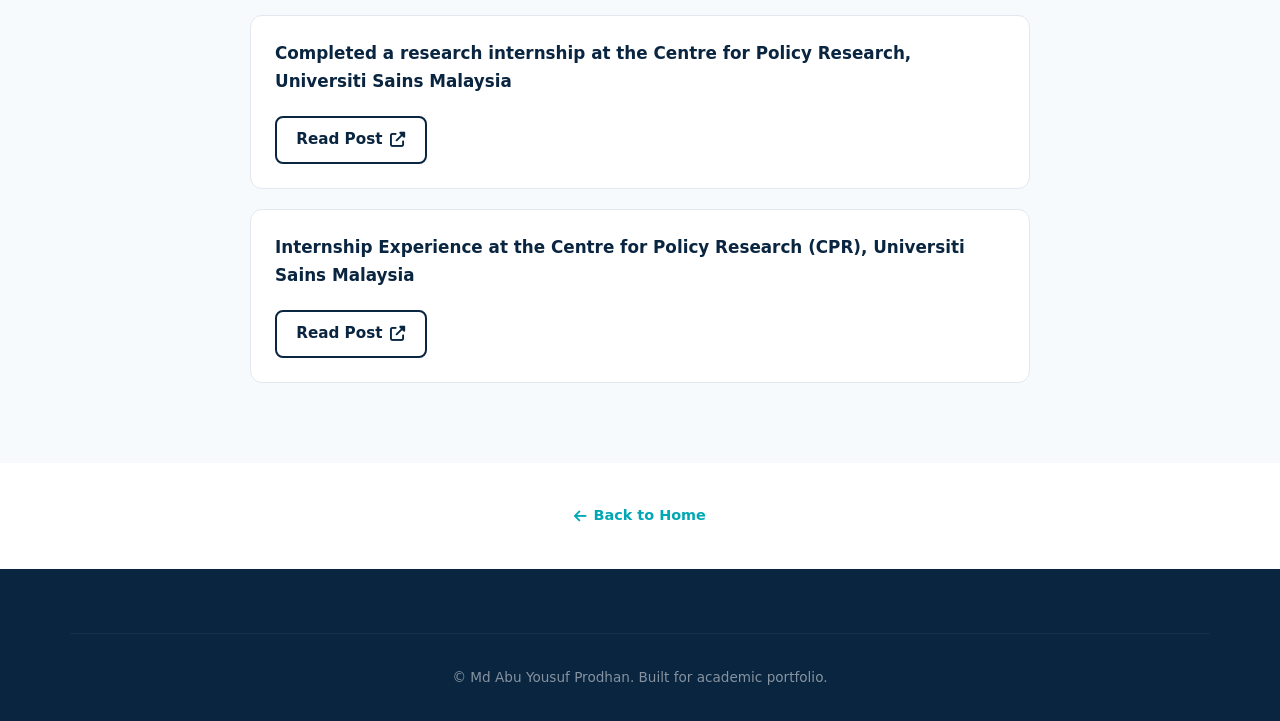
==== commit d138a177: "updated index and added internship page" ====
--- a/projects/internship.html
+++ b/projects/internship.html
@@ -5,202 +5,308 @@
     <meta name="viewport" content="width=device-width, initial-scale=1.0">
     <title>Research Internship | Md Abu Yousuf Prodhan</title>
     <meta name="description" content="Research internship experience of Md Abu Yousuf Prodhan — project, fieldwork, and takeaways.">
-
     <!-- Font Awesome -->
     <link rel="stylesheet" href="https://cdnjs.cloudflare.com/ajax/libs/font-awesome/6.4.0/css/all.min.css">
-
-    <!-- Google Fonts -->
-    <link href="https://fonts.googleapis.com/css2?family=Inter:wght@300;400;500;600;700;800&display=swap" rel="stylesheet">
-
     <!-- Custom CSS -->
     <link rel="stylesheet" href="../assets/css/style.css">
-
     <style>
-        body { font-family: 'Inter', var(--font-body); }
-
-        /* ---- Internship page ---- */
         .intern-hero {
-            padding: 6rem 2rem 2.5rem;
+            min-height: 46vh;
+            display: flex;
+            align-items: center;
+            position: relative;
+            background: linear-gradient(135deg, var(--primary) 0%, #0d3b5c 50%, #1a5a7a 100%);
+            overflow: hidden;
+        }
+        .intern-hero::before {
+            content: '';
+            position: absolute;
+            top: 0; left: 0; right: 0; bottom: 0;
+            background: url('data:image/svg+xml,<svg xmlns="http://www.w3.org/2000/svg" viewBox="0 0 1440 320"><path fill="%23ffffff" fill-opacity="0.03" d="M0,96L48,112C96,128,192,160,288,160C384,160,480,128,576,122.7C672,117,768,139,864,154.7C960,171,1056,181,1152,165.3C1248,149,1344,107,1392,85.3L1440,64L1440,320L1392,320C1344,320,1248,320,1152,320C1056,320,960,320,864,320C768,320,672,320,576,320C480,320,384,320,288,320C192,320,96,320,48,320L0,320Z"></path></svg>') no-repeat bottom;
+            background-size: cover;
+            opacity: 0.4;
+        }
+        .intern-hero-container {
+            max-width: var(--max-width);
+            margin: 0 auto;
+            padding: 8rem 2rem 3rem;
+            position: relative;
+            z-index: 2;
+            color: white;
             text-align: center;
         }
-        .intern-hero .section-label { display: inline-block; margin-bottom: 0.75rem; }
-        .intern-hero h1 { margin-bottom: 0.5rem; }
-        .intern-meta {
-            display: flex;
-            flex-wrap: wrap;
-            justify-content: center;
-            gap: 0.75rem 1.5rem;
-            margin-top: 1rem;
-            color: #555;
+        .intern-hero h1 {
+            font-size: 2.75rem;
+            font-weight: 800;
+            letter-spacing: -1px;
+            margin-bottom: 0.75rem;
+        }
+        .intern-hero .hero-subtitle {
+            font-size: 1.1rem;
+            opacity: 0.85;
+            font-weight: 300;
+            max-width: 640px;
+            margin: 0 auto;
+        }
+        .intern-hero .hero-badge {
+            margin-bottom: 1.25rem;
+        }
+        .intern-facts {
+            display: grid;
+            grid-template-columns: repeat(auto-fit, minmax(180px, 1fr));
+            gap: 1.25rem;
+            max-width: var(--max-width);
+            margin: -2.5rem auto 0;
+            padding: 0 2rem;
+            position: relative;
+            z-index: 3;
+        }
+        .fact-card {
+            background: var(--bg);
+            border: 1px solid var(--border);
+            border-radius: var(--radius-lg);
+            box-shadow: var(--shadow);
+            padding: 1.25rem;
+            text-align: center;
+        }
+        .fact-card i {
+            color: var(--accent);
+            font-size: 1.3rem;
+            margin-bottom: 0.5rem;
+            display: block;
+        }
+        .fact-label {
+            font-size: 0.78rem;
+            color: var(--text-light);
+            text-transform: uppercase;
+            letter-spacing: 1px;
+            margin-bottom: 0.25rem;
+        }
+        .fact-value {
+            font-weight: 700;
+            color: var(--primary);
             font-size: 0.95rem;
         }
-        .intern-meta span { display: inline-flex; align-items: center; gap: 0.4rem; }
-
-        .intern-section {
-            max-width: 900px;
+        .intern-prose {
+            max-width: 780px;
             margin: 0 auto;
-            padding: 3rem 2rem;
-        }
-        .intern-section.alt {
-            max-width: 1100px;
-            background: var(--bg-alt, #f7f8fa);
-            border-radius: 20px;
-        }
-        .intern-section h2 {
+        }
+        .intern-prose p {
+            color: var(--text);
+            font-size: 1.02rem;
             margin-bottom: 1rem;
         }
-        .intern-section p {
-            line-height: 1.7;
-            color: #444;
-        }
-
-        /* Photo gallery grid */
+        .intern-prose p strong {
+            color: var(--primary);
+        }
+        /* Side-by-side figure layout for NDRE */
+        .figure-grid-2col {
+            display: grid;
+            grid-template-columns: 1fr 1fr;
+            gap: 1.5rem;
+            margin-top: 1.5rem;
+        }
+        .figure-card {
+            background: var(--bg);
+            border: 1px solid var(--border);
+            border-radius: var(--radius-lg);
+            overflow: hidden;
+            box-shadow: var(--shadow);
+            padding: 0.75rem;
+        }
+        .figure-card img {
+            width: 100%;
+            height: auto;
+            border-radius: var(--radius);
+            display: block;
+        }
+        .figure-caption {
+            font-size: 0.85rem;
+            color: var(--text-light);
+            text-align: center;
+            margin-top: 0.5rem;
+        }
         .gallery-grid {
             display: grid;
-            grid-template-columns: repeat(auto-fit, minmax(240px, 1fr));
-            gap: 1.25rem;
-            margin-top: 1.5rem;
-        }
-        .gallery-item {
-            border-radius: 14px;
+            grid-template-columns: repeat(auto-fill, minmax(260px, 1fr));
+            gap: 1.5rem;
+        }
+        .gallery-card {
+            background: var(--bg);
+            border: 1px solid var(--border);
+            border-radius: var(--radius-lg);
             overflow: hidden;
-            background: #eee;
+            box-shadow: var(--shadow);
+            transition: var(--transition);
+        }
+        .gallery-card:hover {
+            transform: translateY(-4px);
+            box-shadow: var(--shadow-lg);
+        }
+        .gallery-photo {
             aspect-ratio: 4 / 3;
+            background: var(--bg-light);
             position: relative;
-            box-shadow: 0 4px 14px rgba(0,0,0,0.06);
-        }
-        .gallery-item img {
+            overflow: hidden;
+        }
+        .gallery-photo img {
             width: 100%;
             height: 100%;
             object-fit: cover;
-            display: block;
-        }
-        .gallery-caption {
-            font-size: 0.85rem;
-            color: #666;
-            text-align: center;
-            margin-top: 0.4rem;
-        }
-        .gallery-item-wrap { display: flex; flex-direction: column; }
-
-        /* Placeholder box for images not yet added */
-        .img-placeholder {
+        }
+        .gallery-placeholder {
             width: 100%;
             height: 100%;
             display: flex;
+            flex-direction: column;
             align-items: center;
             justify-content: center;
+            color: var(--text-light);
+            background: linear-gradient(135deg, #e2e8f0 0%, #f7fafc 100%);
+            gap: 0.5rem;
+            text-align: center;
+            font-size: 0.85rem;
+            padding: 1rem;
+        }
+        .gallery-placeholder i {
+            font-size: 2rem;
+            opacity: 0.4;
+        }
+        .gallery-caption {
+            padding: 0.9rem 1rem;
+            font-size: 0.88rem;
+            color: var(--text-light);
+        }
+        .takeaways-grid {
+            display: grid;
+            grid-template-columns: repeat(auto-fit, minmax(240px, 1fr));
+            gap: 1.5rem;
+            margin-top: 1.5rem;
+        }
+        .takeaway-card {
+            background: var(--bg);
+            border: 1px solid var(--border);
+            border-radius: var(--radius-lg);
+            padding: 1.5rem;
+            box-shadow: var(--shadow);
+        }
+        .takeaway-card i {
+            font-size: 1.5rem;
+            color: var(--accent);
+            margin-bottom: 0.75rem;
+            display: block;
+        }
+        .takeaway-card h3 {
+            font-size: 1.1rem;
+            color: var(--primary);
+            margin-bottom: 0.5rem;
+        }
+        .takeaway-card p {
+            font-size: 0.9rem;
+            color: var(--text-light);
+            margin: 0;
+        }
+        .supervisor-grid {
+            display: grid;
+            grid-template-columns: 280px 1fr;
+            gap: 2.5rem;
+            align-items: center;
+        }
+        .supervisor-photo {
+            aspect-ratio: 4 / 3;
+            border-radius: var(--radius-lg);
+            overflow: hidden;
+            box-shadow: var(--shadow-lg);
+            background: var(--bg-light);
+        }
+        .supervisor-photo img {
+            width: 100%; height: 100%; object-fit: cover;
+        }
+        .supervisor-placeholder {
+            width: 100%;
+            height: 100%;
+            display: flex;
             flex-direction: column;
+            align-items: center;
+            justify-content: center;
+            color: var(--text-light);
             gap: 0.5rem;
-            color: #999;
-            font-size: 0.85rem;
-            text-align: center;
-            padding: 1rem;
-        }
-        .img-placeholder i { font-size: 1.8rem; }
-
-        /* Supervisor photo block */
-        .supervisor-block {
+            border: 2px dashed var(--border);
+        }
+        .supervisor-placeholder i { font-size: 2.5rem; opacity: 0.5; }
+        .post-card-grid {
             display: flex;
-            flex-wrap: wrap;
-            gap: 2rem;
-            align-items: center;
-            margin-top: 1.5rem;
-        }
-        .supervisor-photo {
-            flex: 0 0 260px;
-            aspect-ratio: 4 / 3;
-            border-radius: 14px;
-            overflow: hidden;
-            background: #eee;
-        }
-        .supervisor-photo img {
-            width: 100%; height: 100%; object-fit: cover; display: block;
-        }
-        .supervisor-text { flex: 1 1 320px; }
-
-        /* Info cards row (org / role / dates / location) */
-        .info-cards {
-            display: grid;
-            grid-template-columns: repeat(auto-fit, minmax(180px, 1fr));
-            gap: 1rem;
-            margin: 2rem auto 0;
-            max-width: 1100px;
-            padding: 0 2rem;
-        }
-        .info-card {
-            border: 1px solid rgba(0,0,0,0.08);
-            border-radius: 14px;
-            padding: 1.25rem;
-            text-align: center;
-            background: #fff;
-            box-shadow: 0 4px 14px rgba(0,0,0,0.05);
-        }
-        .info-card i { font-size: 1.4rem; margin-bottom: 0.5rem; display: block; }
-        .info-card .info-label { font-size: 0.8rem; color: #888; text-transform: uppercase; letter-spacing: 0.05em; }
-        .info-card .info-value { font-weight: 600; margin-top: 0.25rem; }
-
-        /* External post link card */
-        .external-post-card {
+            flex-direction: column;
+            gap: 1.25rem;
+            max-width: 780px;
+            margin: 0 auto;
+        }
+        .post-card {
+            background: var(--bg);
+            border: 1px solid var(--border);
+            border-radius: var(--radius-lg);
+            padding: 1.5rem;
             display: flex;
             align-items: center;
             justify-content: space-between;
             flex-wrap: wrap;
             gap: 1rem;
-            border: 1px solid rgba(0,0,0,0.08);
-            border-radius: 14px;
-            padding: 1.5rem 2rem;
-            background: #fff;
-            box-shadow: 0 4px 14px rgba(0,0,0,0.05);
-            margin-top: 1.5rem;
-        }
-        .external-post-card .post-text h4 { margin: 0 0 0.25rem; }
-        .external-post-card .post-text p { margin: 0; color: #666; font-size: 0.9rem; }
-
-        .intern-btn {
+            transition: var(--transition);
+        }
+        .post-card:hover {
+            box-shadow: var(--shadow-lg);
+            border-color: var(--accent);
+        }
+        .post-card h4 {
+            color: var(--primary);
+            font-size: 1.05rem;
+            margin-bottom: 0.25rem;
+        }
+        .post-card p {
+            color: var(--text-light);
+            font-size: 0.9rem;
+            margin: 0;
+        }
+        .back-link-wrap {
+            text-align: center;
+            padding: 2.5rem 2rem;
+        }
+        .back-link-wrap a {
+            font-weight: 600;
+            font-size: 0.9rem;
             display: inline-flex;
             align-items: center;
-            gap: 0.5rem;
-            padding: 0.65rem 1.25rem;
-            border-radius: 999px;
-            background: var(--primary-color, #0d6efd);
-            color: #fff !important;
-            text-decoration: none;
-            font-weight: 600;
-            font-size: 0.95rem;
-            white-space: nowrap;
-        }
-        .intern-btn:hover { opacity: 0.9; }
-
-        .back-link {
-            display: block;
-            text-align: center;
-            margin: 1rem 0 3rem;
-        }
-
-        /* EDIT-ME markers - remove or hide once you replace the content */
-        .edit-note {
-            display: inline-block;
-            background: #fff3cd;
-            color: #7a5b00;
-            border: 1px dashed #e0b400;
-            border-radius: 6px;
-            padding: 0.15rem 0.5rem;
-            font-size: 0.75rem;
-            margin-left: 0.4rem;
-            vertical-align: middle;
+            gap: 0.4rem;
+        }
+        @media (max-width: 900px) {
+            .supervisor-grid {
+                grid-template-columns: 1fr;
+            }
+            .supervisor-photo {
+                max-width: 340px;
+                margin: 0 auto;
+            }
+            .figure-grid-2col {
+                grid-template-columns: 1fr;
+            }
+        }
+        @media (max-width: 1150px) {
+            .nav-links,
+            .nav-cta {
+                display: none;
+            }
+            .mobile-toggle {
+                display: block;
+            }
         }
     </style>
 </head>
 <body>
 
-    <!-- ============================================================
-         NAVIGATION
-         (mirrors the main site nav — update if your main nav changes)
-         ============================================================ -->
+    <!-- NAVIGATION -->
     <nav class="navbar" id="navbar">
         <div class="nav-container">
-            <div class="nav-logo">Md Abu Yousuf Prodhan - Early Career Oceanographer<span></span></div>
+            <div class="nav-logo"><span>Yousuf's academic portfolio</span></div>
             <ul class="nav-links" id="navLinks">
                 <li><a href="../index.html#about">About</a></li>
                 <li><a href="../index.html#research">Research</a></li>
@@ -208,7 +314,7 @@
                 <li><a href="../index.html#skills">Skills</a></li>
                 <li><a href="../index.html#awards">Awards</a></li>
                 <li><a href="../index.html#tests">Tests</a></li>
-                <li><a href="internship.html" class="active">Internship</a></li>
+                <li><a href="internship.html">Internship</a></li>
                 <li><a href="../index.html#contact">Contact</a></li>
             </ul>
             <a href="mailto:abuyousuf.prodhan@dal.ca" class="nav-cta">Get in Touch</a>
@@ -218,217 +324,320 @@
         </div>
     </nav>
 
-    <!-- ============================================================
-         PAGE HERO
-         ============================================================ -->
+    <!-- HERO -->
     <section class="intern-hero">
-        <span class="section-label">Field Experience</span>
-        <h1>Research Internship <span class="edit-note">EDIT: add org name to title</span></h1>
-        <p class="section-subtitle">
-            [ONE-LINE SUMMARY OF THE INTERNSHIP — e.g. "A N-week research internship on X at Y, focused on Z."]
-        </p>
-        <div class="intern-meta">
-            <span><i class="fas fa-building"></i> [Organization Name]</span>
-            <span><i class="fas fa-user-tie"></i> Role: [Your Role / Position Title]</span>
-            <span><i class="fas fa-calendar"></i> [Start Month Year] – [End Month Year]</span>
-            <span><i class="fas fa-location-dot"></i> [Location]</span>
-        </div>
-    </section>
-
-    <!-- ============================================================
-         QUICK INFO CARDS
-         ============================================================ -->
-    <div class="info-cards">
-        <div class="info-card">
+        <div class="intern-hero-container">
+            <div class="hero-badge">
+                <i class="fas fa-flask"></i>
+                Research Internship
+            </div>
+            <h1>Centre for Policy Research, Universiti Sains Malaysia</h1>
+            <p class="hero-subtitle">
+                I completed a research internship at the Centre for Policy Research, Universiti Sains Malaysia, focusing on seagrass blue carbon, geospatial analysis, and marine governance policy in Penang, Malaysia.
+            </p>
+        </div>
+    </section>
+
+    <!-- QUICK FACTS -->
+    <div class="intern-facts">
+        <div class="fact-card">
             <i class="fas fa-building"></i>
-            <div class="info-label">Organization</div>
-            <div class="info-value">[Organization Name]</div>
-        </div>
-        <div class="info-card">
+            <div class="fact-label">Organization</div>
+            <div class="fact-value">Centre for Policy Research, USM</div>
+        </div>
+        <div class="fact-card">
             <i class="fas fa-user-tie"></i>
-            <div class="info-label">Role</div>
-            <div class="info-value">[Your Role]</div>
-        </div>
-        <div class="info-card">
+            <div class="fact-label">Role</div>
+            <div class="fact-value">Research Intern</div>
+        </div>
+        <div class="fact-card">
             <i class="fas fa-calendar"></i>
-            <div class="info-label">Duration</div>
-            <div class="info-value">[Dates]</div>
-        </div>
-        <div class="info-card">
+            <div class="fact-label">Duration</div>
+            <div class="fact-value">14 Days (Feb 2026)</div>
+        </div>
+        <div class="fact-card">
+            <i class="fas fa-location-dot"></i>
+            <div class="fact-label">Location</div>
+            <div class="fact-value">Penang, Malaysia</div>
+        </div>
+        <div class="fact-card">
             <i class="fas fa-user-graduate"></i>
-            <div class="info-label">Supervisor</div>
-            <div class="info-value">[Supervisor Name]</div>
+            <div class="fact-label">Supervisor</div>
+            <div class="fact-value">Dr. Sazlina Salleh</div>
         </div>
     </div>
 
-    <!-- ============================================================
-         OVERVIEW
-         ============================================================ -->
-    <section class="intern-section">
-        <span class="section-label">Overview</span>
-        <h2>About the Internship</h2>
-        <p>
-            [Write 1–2 paragraphs: what the internship was, why you joined, what the host
-            organization does, and how the internship fit into your broader research training.]
-        </p>
-    </section>
-
-    <!-- ============================================================
-         PROJECT DETAILS
-         ============================================================ -->
-    <section class="intern-section alt">
-        <span class="section-label">The Project</span>
-        <h2>What We Worked On</h2>
-        <p>
-            [Describe the specific project(s) you contributed to: research question,
-            objectives, and your individual contribution vs. the team's.]
-        </p>
-        <p>
-            <strong>Tools / Methods used:</strong> [e.g. CTD casts, drifter deployment,
-            satellite data processing, Python/R analysis, GIS mapping — list what applies]
-        </p>
-    </section>
-
-    <!-- ============================================================
-         HOW WE WORKED
-         ============================================================ -->
-    <section class="intern-section">
-        <span class="section-label">Workflow</span>
-        <h2>How We Worked</h2>
-        <p>
-            [Describe the day-to-day workflow: team structure, meeting cadence, division of
-            tasks between field and lab/desk work, tools used for collaboration, etc.]
-        </p>
-    </section>
-
-    <!-- ============================================================
-         FIELDWORK GALLERY
-         Replace each .img-placeholder <div> with:
-         <img src="../assets/images/internship/fieldwork-1.jpg" alt="Description">
-         Add or remove .gallery-item blocks as needed.
-         ============================================================ -->
-    <section class="intern-section alt">
-        <span class="section-label">Fieldwork</span>
-        <h2>Field Activities</h2>
-        <p>
-            [Short intro to the fieldwork: where you went, what sampling/observation activities
-            you carried out, any notable conditions or challenges.]
-        </p>
-
-        <div class="gallery-grid">
-
-            <div class="gallery-item-wrap">
-                <div class="gallery-item">
-                    <!-- Replace with: <img src="../assets/images/internship/fieldwork-1.jpg" alt="..."> -->
-                    <div class="img-placeholder">
-                        <i class="fas fa-image"></i>
-                        Fieldwork photo 1
-                    </div>
-                </div>
-                <p class="gallery-caption">[Caption: e.g. "Sample collection at Station X"]</p>
-            </div>
-
-            <div class="gallery-item-wrap">
-                <div class="gallery-item">
-                    <div class="img-placeholder">
-                        <i class="fas fa-image"></i>
-                        Fieldwork photo 2
-                    </div>
-                </div>
-                <p class="gallery-caption">[Caption]</p>
-            </div>
-
-            <div class="gallery-item-wrap">
-                <div class="gallery-item">
-                    <div class="img-placeholder">
-                        <i class="fas fa-image"></i>
-                        Fieldwork photo 3
-                    </div>
-                </div>
-                <p class="gallery-caption">[Caption]</p>
-            </div>
-
-            <div class="gallery-item-wrap">
-                <div class="gallery-item">
-                    <div class="img-placeholder">
-                        <i class="fas fa-image"></i>
-                        Fieldwork photo 4
-                    </div>
-                </div>
-                <p class="gallery-caption">[Caption]</p>
-            </div>
-
-            <!-- Duplicate .gallery-item-wrap blocks above to add more photos -->
-
-        </div>
-    </section>
-
-    <!-- ============================================================
-         WITH SUPERVISOR
-         ============================================================ -->
-    <section class="intern-section">
-        <span class="section-label">Mentorship</span>
-        <h2>With My Supervisor</h2>
-        <div class="supervisor-block">
-            <div class="supervisor-photo">
-                <!-- Replace with: <img src="../assets/images/internship/supervisor-1.jpg" alt="..."> -->
-                <div class="img-placeholder">
-                    <i class="fas fa-user-tie"></i>
-                    Photo with supervisor
-                </div>
-            </div>
-            <div class="supervisor-text">
-                <p>
-                    [Write a short note about your supervisor: their name, role, and how they
-                    guided you during the internship — a mentoring moment or piece of advice
-                    that stood out.]
+    <!-- OVERVIEW -->
+    <section class="section" id="overview">
+        <div class="section-header">
+            <span class="section-label">Overview</span>
+            <h2 class="section-title">About the Internship</h2>
+        </div>
+        <div class="section-body intern-prose">
+            <div style="margin-bottom: 2rem; border-radius: var(--radius-lg); overflow: hidden; box-shadow: var(--shadow-lg); border: 1px solid var(--border);">
+                <img src="../assets/images/usm_entrance_yousuf.jpg" alt="Md Abu Yousuf Prodhan at USM Entrance" style="width: 100%; max-height: 450px; object-fit: cover; display: block;">
+                <p style="padding: 0.75rem 1rem; font-size: 0.88rem; color: var(--text-light); background: var(--bg); margin: 0; text-align: center; border-top: 1px solid var(--border);">
+                    At the entrance of Universiti Sains Malaysia (USM), Penang during the research internship.
                 </p>
             </div>
-        </div>
-    </section>
-
-    <!-- ============================================================
-         PERSONAL TAKEAWAY
-         ============================================================ -->
-    <section class="intern-section alt">
-        <span class="section-label">Reflection</span>
-        <h2>My Takeaway</h2>
-        <p>
-            [Write a reflective paragraph: what you learned, how it shaped your research
-            direction or skills, and what you'd tell someone considering a similar internship.]
-        </p>
-    </section>
-
-    <!-- ============================================================
-         ORGANIZATION'S POST ABOUT THE INTERNSHIP
-         ============================================================ -->
-    <section class="intern-section">
-        <span class="section-label">Featured By</span>
-        <h2>Organization's Post</h2>
-        <div class="external-post-card">
-            <div class="post-text">
-                <h4>[Organization Name] — [Post Title]</h4>
-                <p>[Optional: one-line description of what the post covers]</p>
+
+            <p>
+                I completed a two-week research internship at the Centre for Policy Research (CPR), Universiti Sains Malaysia (USM) in Penang from 1–14 February 2026, through an academic collaboration between USM and the Department of Oceanography, Shahjalal University of Science and Technology (SUST). The internship provided hands-on exposure to marine governance, blue carbon, coastal ecosystems, and policy-oriented environmental research.
+            </p>
+            <p>
+                The internship was particularly valuable in connecting my background in oceanography and ecosystem modelling with the broader challenge of translating scientific evidence into practical policy recommendations. It complemented my research interests in coastal ecosystems and marine governance while giving me experience working in an international, multidisciplinary research environment.
+            </p>
+        </div>
+    </section>
+
+    <!-- PROJECT DETAILS -->
+    <section class="section section-alt" id="project">
+        <div class="section-header">
+            <span class="section-label">The Project</span>
+            <h2 class="section-title">What We Worked On</h2>
+        </div>
+        <div class="section-body intern-prose">
+            <p>
+                The internship was centred on the collaborative project <strong>“Designing a Marine Governance Strategy Grounded in Seagrass and Blue Carbon Evidence.”</strong> The broader objective was to develop science-informed recommendations for sustainable coastal management, with a particular focus on Pulau Gazumbo and surrounding coastal systems in Penang.
+            </p>
+            <p>
+                As part of the team, I contributed to field-based ecological assessments of seagrass beds, mangrove ecosystems, and intertidal environments at Middle Bank and Pulau Gazumbo. Additionally, on short notice, I delivered a key academic presentation titled <strong>"Application of an Ecosystem-Based ATN Model for MPA Assessment in Penang, Malaysia,"</strong> sharing modeling frameworks relevant to local marine protected area planning.
+            </p>
+            <p>
+                <strong>Tools / Methods used:</strong> Field ecological assessment | Intertidal observation | Google Earth Engine (GEE) | NDRE remote sensing | GIS/spatial assessment | Ecosystem modeling (ATN) | Policy-brief development
+            </p>
+            <div class="about-tags">
+                <span class="tag-pill">Google Earth Engine</span>
+                <span class="tag-pill">NDRE Index</span>
+                <span class="tag-pill">Marine Policy</span>
+                <span class="tag-pill">Seagrass Mapping</span>
             </div>
-            <!-- Replace href with the actual link to the organization's post -->
-            <a href="#" class="intern-btn" target="_blank" rel="noopener noreferrer">
-                <i class="fas fa-arrow-up-right-from-square"></i> View Post
-            </a>
-        </div>
-    </section>
-
-    <a href="../index.html" class="back-link"><i class="fas fa-arrow-left"></i> Back to Home</a>
-
-    <!-- ============================================================
-         FOOTER
-         ============================================================ -->
-    <footer class="footer" id="contact">
+        </div>
+    </section>
+
+    <!-- NDRE ANALYSIS SECTION -->
+    <section class="section" id="ndre-analysis">
+        <div class="section-header">
+            <span class="section-label">Remote Sensing</span>
+            <h2 class="section-title">Seagrass Assessment via NDRE</h2>
+            <p class="section-subtitle">
+                Normalized Difference Red Edge (NDRE) analysis executed on Google Earth Engine to detect annual canopy and density changes in coastal seagrass beds.
+            </p>
+        </div>
+        <div class="section-body intern-prose">
+            <p>
+                To evaluate the current ecological state of local seagrass habitats, I performed spatial time-series analysis using Google Earth Engine (GEE). By applying the <strong>Normalized Difference Red Edge (NDRE)</strong> index, we mapped the annual trajectory and vegetation stress levels to monitor seagrass decline across two key ecological sites: <strong>Pulau Gazumbo</strong> and <strong>Middle Bank</strong>.
+            </p>
+            
+            <div class="figure-grid-2col">
+                <div class="figure-card">
+                    <img src="../assets/images/figures/Monthly_NDRE_Panel_500dpi.png" alt="Monthly NDRE Analysis">
+                    <figcaption class="figure-caption">Figure 1: Monthly NDRE Analysis of Seagrass in Pulau Gazumbo (2019-2025)</figcaption>
+                </div>
+                <div class="figure-card">
+                    <img src="../assets/images/figures/Annual_NDRE_Trend_500dpi.png" alt="Annual NDRE Trend">
+                    <figcaption class="figure-caption">Figure 2: Long Term Seagrass Biomass Trend (2019-2025)</figcaption>
+                </div>
+            </div>
+        </div>
+    </section>
+
+    <!-- WORKFLOW -->
+    <section class="section section-alt" id="workflow">
+        <div class="section-header">
+            <span class="section-label">Workflow</span>
+            <h2 class="section-title">Field Reporting & Communication</h2>
+        </div>
+        <div class="section-body intern-prose">
+            <p>
+                Our routine balanced intensive field data collection with systematic analytical logging. To maintain rigorous data integration between field observations and policy synthesis, we compiled and submitted <strong>daily field reports</strong> tracking sampling progress, environmental conditions, and spatial findings.
+            </p>
+        </div>
+    </section>
+
+    <!-- FIELDWORK GALLERY (10 Photos) -->
+    <section class="section" id="fieldwork">
+        <div class="section-header">
+            <span class="section-label">Fieldwork</span>
+            <h2 class="section-title">Field Activities</h2>
+        </div>
+        <div class="section-body">
+            <div class="gallery-grid">
+                <!-- Photo 1 -->
+                <div class="gallery-card">
+                    <div class="gallery-photo">
+                        <img src="../assets/images/fieldwork-1.jpg" alt="Field activity 1" onerror="this.parentElement.innerHTML='<div class=\'gallery-placeholder\'><i class=\'fas fa-image\'></i>Fieldwork Photo 1</div>'">
+                    </div>
+                    <p class="gallery-caption">Seagrass bed sampling at Middle Bank</p>
+                </div>
+                <!-- Photo 2 -->
+                <div class="gallery-card">
+                    <div class="gallery-photo">
+                        <img src="../assets/images/fieldwork-2.jpeg" alt="Field activity 2" onerror="this.parentElement.innerHTML='<div class=\'gallery-placeholder\'><i class=\'fas fa-image\'></i>Fieldwork Photo 2</div>'">
+                    </div>
+                    <p class="gallery-caption">Intertidal survey near Pulau Gazumbo</p>
+                </div>
+                <!-- Photo 3 -->
+                <div class="gallery-card">
+                    <div class="gallery-photo">
+                        <img src="../assets/images/fieldwork-3.jpeg" alt="Field activity 3" onerror="this.parentElement.innerHTML='<div class=\'gallery-placeholder\'><i class=\'fas fa-image\'></i>Fieldwork Photo 3</div>'">
+                    </div>
+                    <p class="gallery-caption">Seagrass bed sampling at Pulau Gazumbo</p>
+                </div>
+                <!-- Photo 4 -->
+                <div class="gallery-card">
+                    <div class="gallery-photo">
+                        <img src="../assets/images/fieldwork-4.jpeg" alt="Field activity 4" onerror="this.parentElement.innerHTML='<div class=\'gallery-placeholder\'><i class=\'fas fa-image\'></i>Fieldwork Photo 4</div>'">
+                    </div>
+                    <p class="gallery-caption">Intertidal Zone's Organism identification</p>
+                </div>
+                <!-- Photo 5 -->
+                <div class="gallery-card">
+                    <div class="gallery-photo">
+                        <img src="../assets/images/fieldwork-5.jpg" alt="Field activity 5" onerror="this.parentElement.innerHTML='<div class=\'gallery-placeholder\'><i class=\'fas fa-image\'></i>Fieldwork Photo 5</div>'">
+                    </div>
+                    <p class="gallery-caption">Reclaimmed Land Site-1</p>
+                </div>
+                <!-- Photo 6 -->
+                <div class="gallery-card">
+                    <div class="gallery-photo">
+                        <img src="../assets/images/fieldwork-6.jpg" alt="Field activity 6" onerror="this.parentElement.innerHTML='<div class=\'gallery-placeholder\'><i class=\'fas fa-image\'></i>Fieldwork Photo 6</div>'">
+                    </div>
+                    <p class="gallery-caption">Reclaimmed Land Site-2</p>
+                </div>
+                <!-- Photo 7 -->
+                <div class="gallery-card">
+                    <div class="gallery-photo">
+                        <img src="../assets/images/fieldwork-7.jpg" alt="Field activity 7" onerror="this.parentElement.innerHTML='<div class=\'gallery-placeholder\'><i class=\'fas fa-image\'></i>Fieldwork Photo 7</div>'">
+                    </div>
+                    <p class="gallery-caption">Reclaimmed Land Site-3</p>
+                </div>
+                <!-- Photo 8 -->
+                <div class="gallery-card">
+                    <div class="gallery-photo">
+                        <img src="../assets/images/fieldwork-8.jpg" alt="Field activity 8" onerror="this.parentElement.innerHTML='<div class=\'gallery-placeholder\'><i class=\'fas fa-image\'></i>Fieldwork Photo 8</div>'">
+                    </div>
+                    <p class="gallery-caption">at Pulau Gazumbo Island</p>
+                </div>
+                <!-- Photo 9 -->
+                <div class="gallery-card">
+                    <div class="gallery-photo">
+                        <img src="../assets/images/fieldwork-9.jpg" alt="Field activity 9" onerror="this.parentElement.innerHTML='<div class=\'gallery-placeholder\'><i class=\'fas fa-image\'></i>Fieldwork Photo 9</div>'">
+                    </div>
+                    <p class="gallery-caption">Observed Patches of Seagrass species: <i>Halophila ovalis</i></p>
+                </div>
+                <!-- Photo 10 -->
+                <div class="gallery-card">
+                    <div class="gallery-photo">
+                        <img src="../assets/images/fieldwork-10.jpg" alt="Field activity 10" onerror="this.parentElement.innerHTML='<div class=\'gallery-placeholder\'><i class=\'fas fa-image\'></i>Fieldwork Photo 10</div>'">
+                    </div>
+                    <p class="gallery-caption">Observed Patches of Seagrass species: <i>Halophila ovalis</i></p>
+                </div>
+            </div>
+        </div>
+    </section>
+
+    <!-- MY TAKEAWAYS -->
+    <section class="section section-alt" id="takeaways">
+        <div class="section-header">
+            <span class="section-label">Growth</span>
+            <h2 class="section-title">My Takeaways</h2>
+        </div>
+        <div class="section-body">
+            <div class="takeaways-grid">
+                <div class="takeaway-card">
+                    <i class="fas fa-satellite"></i>
+                    <h3>Applied Remote Sensing</h3>
+                    <p>Hands-on experience processing multi-spectral satellite data on GEE using NDRE index for coastal ecosystem health evaluation.</p>
+                </div>
+                <div class="takeaway-card">
+                    <i class="fas fa-file-contract"></i>
+                    <h3>Science to Policy Translation</h3>
+                    <p>Understood how ecological evidence is converted into practical, actionable marine governance strategies.</p>
+                </div>
+                <div class="takeaway-card">
+                    <i class="fas fa-people-group"></i>
+                    <h3>International Collaboration</h3>
+                    <p>Enhanced multidisciplinary research skills while collaborating with researchers at USM, Penang.</p>
+                </div>
+            </div>
+        </div>
+    </section>
+
+    <!-- WITH SUPERVISOR -->
+    <section class="section" id="supervisor">
+        <div class="section-header">
+            <span class="section-label">Mentorship</span>
+            <h2 class="section-title">With Our Internship Supervisor</h2>
+        </div>
+        <div class="section-body">
+            <div class="supervisor-grid">
+                <div class="supervisor-photo">
+                    <img src="../assets/images/Picture1.jpg" alt="With Dr. Sazlina Salleh" onerror="this.parentElement.innerHTML='<div class=\'supervisor-placeholder\'><i class=\'fas fa-user-tie\'></i>Photo with Dr. Sazlina Salleh</div>'">
+                </div>
+                <div class="intern-prose">
+                    <p>
+                        Under the mentorship of Dr. Sazlina Salleh, I received valuable guidance on bridging remote sensing models with practical marine management policy, gaining insight into actionable coastal governance.
+                    </p>
+                </div>
+            </div>
+        </div>
+    </section>
+
+    <!-- CPR, USM WEBPAGE POSTS -->
+    <section class="section section-alt" id="cpr-posts">
+        <div class="section-header">
+            <span class="section-label">Media & Features</span>
+            <h2 class="section-title">CPR, USM Website Coverage</h2>
+            <p class="section-subtitle">Official features and updates regarding my research internship posted on the CPR USM portal.</p>
+        </div>
+        <div class="section-body">
+            <div class="post-card-grid">
+                <div class="post-card-grid">
+    <!-- Link 1 -->
+    <div class="post-card">
+        <div>
+            <h4>Completed a research internship at the Centre for Policy Research, Universiti Sains Malaysia</h4>
+            <p></p>
+        </div>
+        <a href="https://cpr.usm.my/index.php/cpr-activities/news-highlights/completed-a-research-internship-at-the-centre-for-policy-research-universiti-sains-malaysia" 
+           target="_blank" 
+           rel="noopener noreferrer" 
+           class="btn btn-outline"
+           style="display: inline-flex; align-items: center; gap: 0.5rem; padding: 0.6rem 1.2rem; background-color: transparent; color: var(--primary, #0d3b5c); border: 2px solid var(--primary, #0d3b5c); border-radius: var(--radius, 6px); font-weight: 600; text-decoration: none; cursor: pointer; position: relative; z-index: 5;">
+            Read Post <i class="fas fa-external-link-alt"></i>
+        </a>
+    </div>
+
+    <!-- Link 2 -->
+    <div class="post-card">
+        <div>
+            <h4>Internship Experience at the Centre for Policy Research (CPR), Universiti Sains Malaysia</h4>
+            <p></p>
+        </div>
+        <a href="https://cpr.usm.my/index.php/cpr-activities/news-highlights/internship-experience-at-the-centre-for-policy-research-cpr-universiti-sains-malaysia" 
+           target="_blank" 
+           rel="noopener noreferrer" 
+           class="btn btn-outline"
+           style="display: inline-flex; align-items: center; gap: 0.5rem; padding: 0.6rem 1.2rem; background-color: transparent; color: var(--primary, #0d3b5c); border: 2px solid var(--primary, #0d3b5c); border-radius: var(--radius, 6px); font-weight: 600; text-decoration: none; cursor: pointer; position: relative; z-index: 5;">
+            Read Post <i class="fas fa-external-link-alt"></i>
+        </a>
+    </div>
+</div>
+    </section>
+
+    <!-- BACK LINK -->
+    <div class="back-link-wrap">
+        <a href="../index.html"><i class="fas fa-arrow-left"></i> Back to Home</a>
+    </div>
+
+    <!-- FOOTER -->
+    <footer class="footer">
         <div class="footer-bottom">
             <p>&copy; Md Abu Yousuf Prodhan. Built for academic portfolio.</p>
         </div>
     </footer>
 
-    <!-- JavaScript -->
     <script src="../assets/js/main.js"></script>
 </body>
 </html>
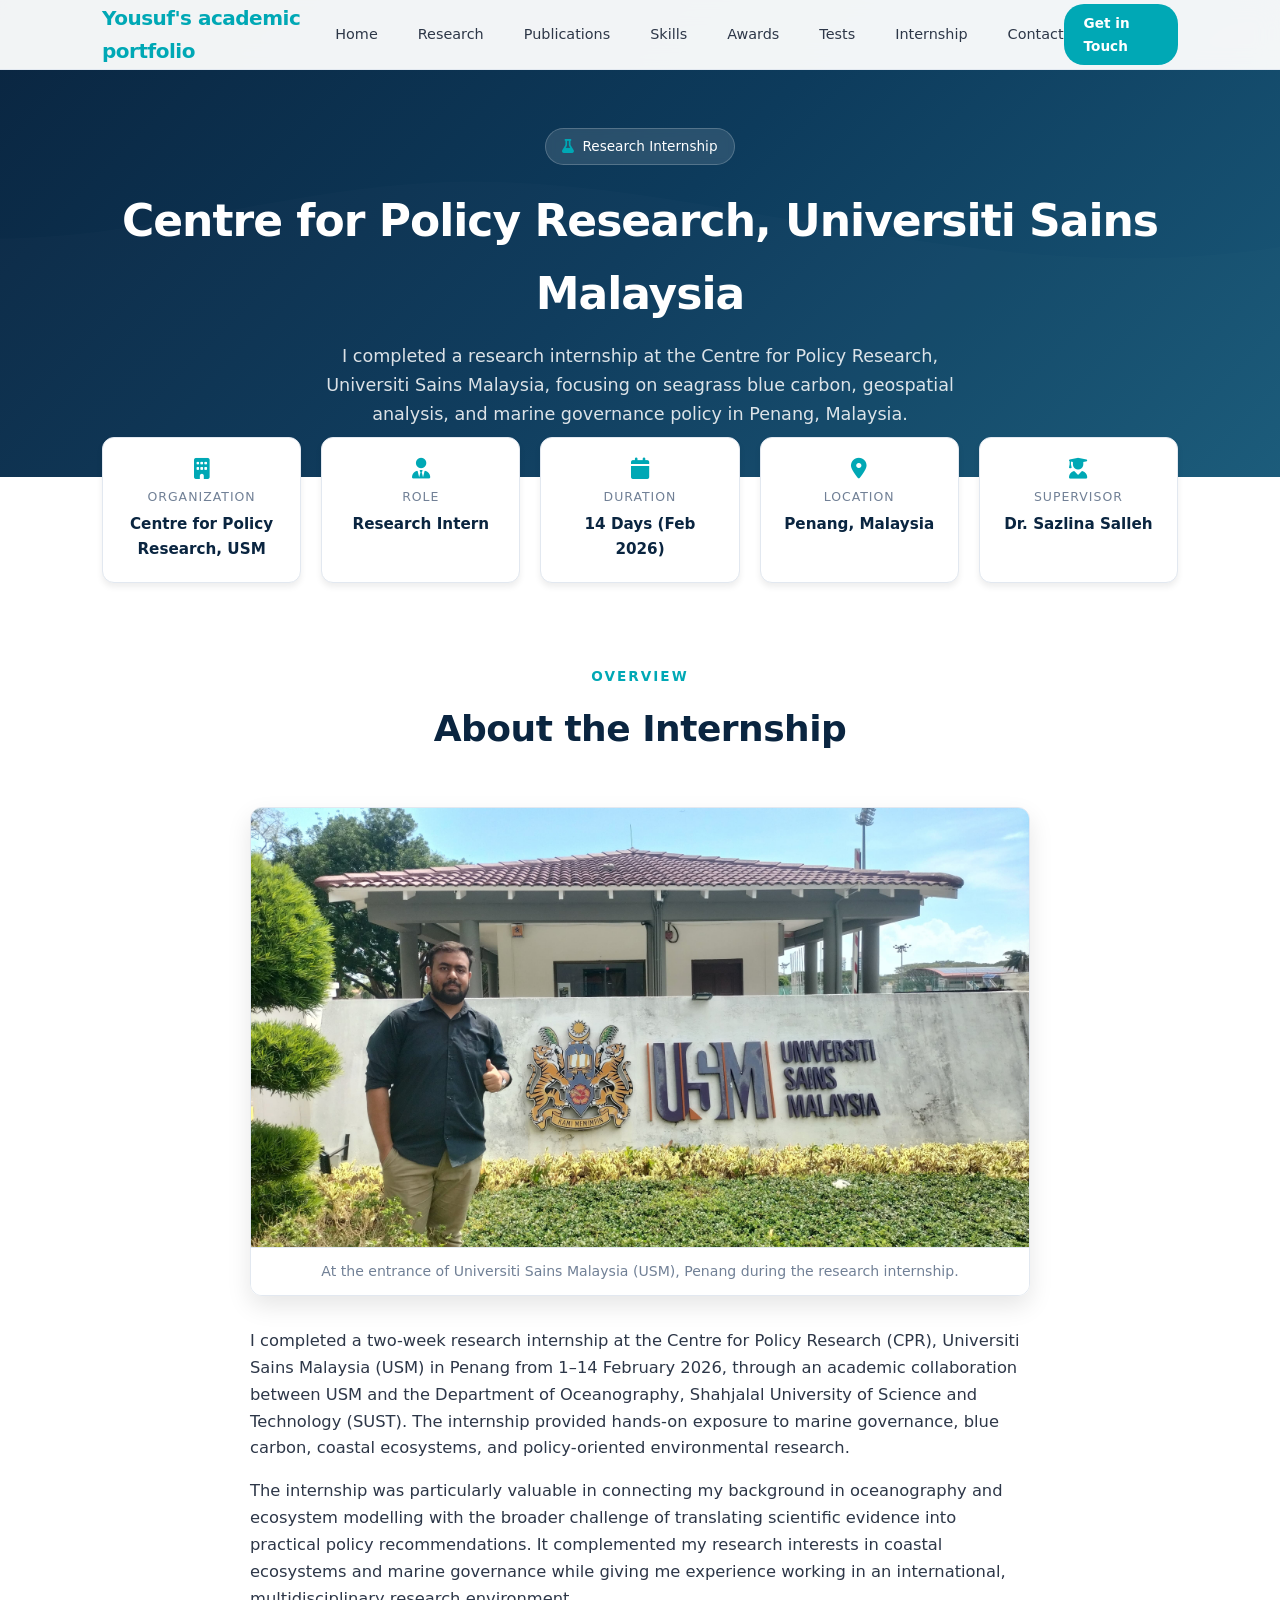
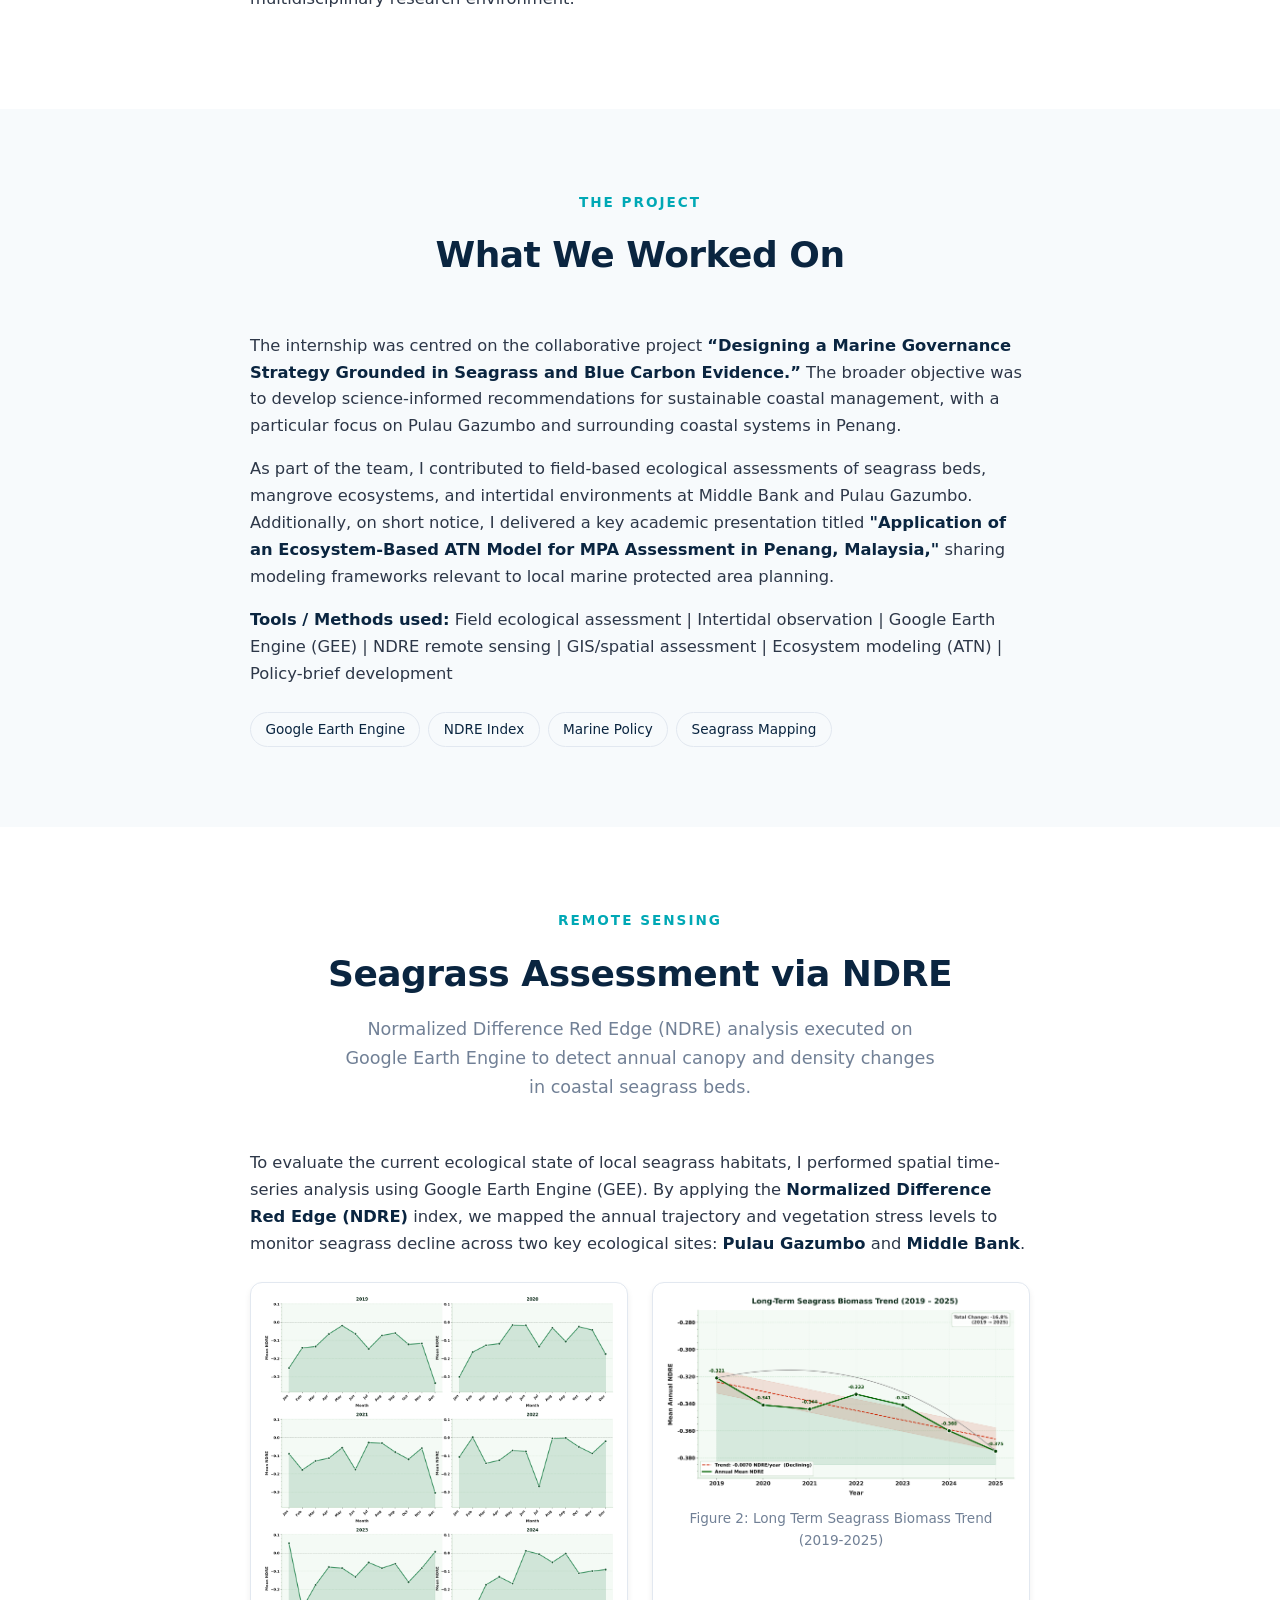
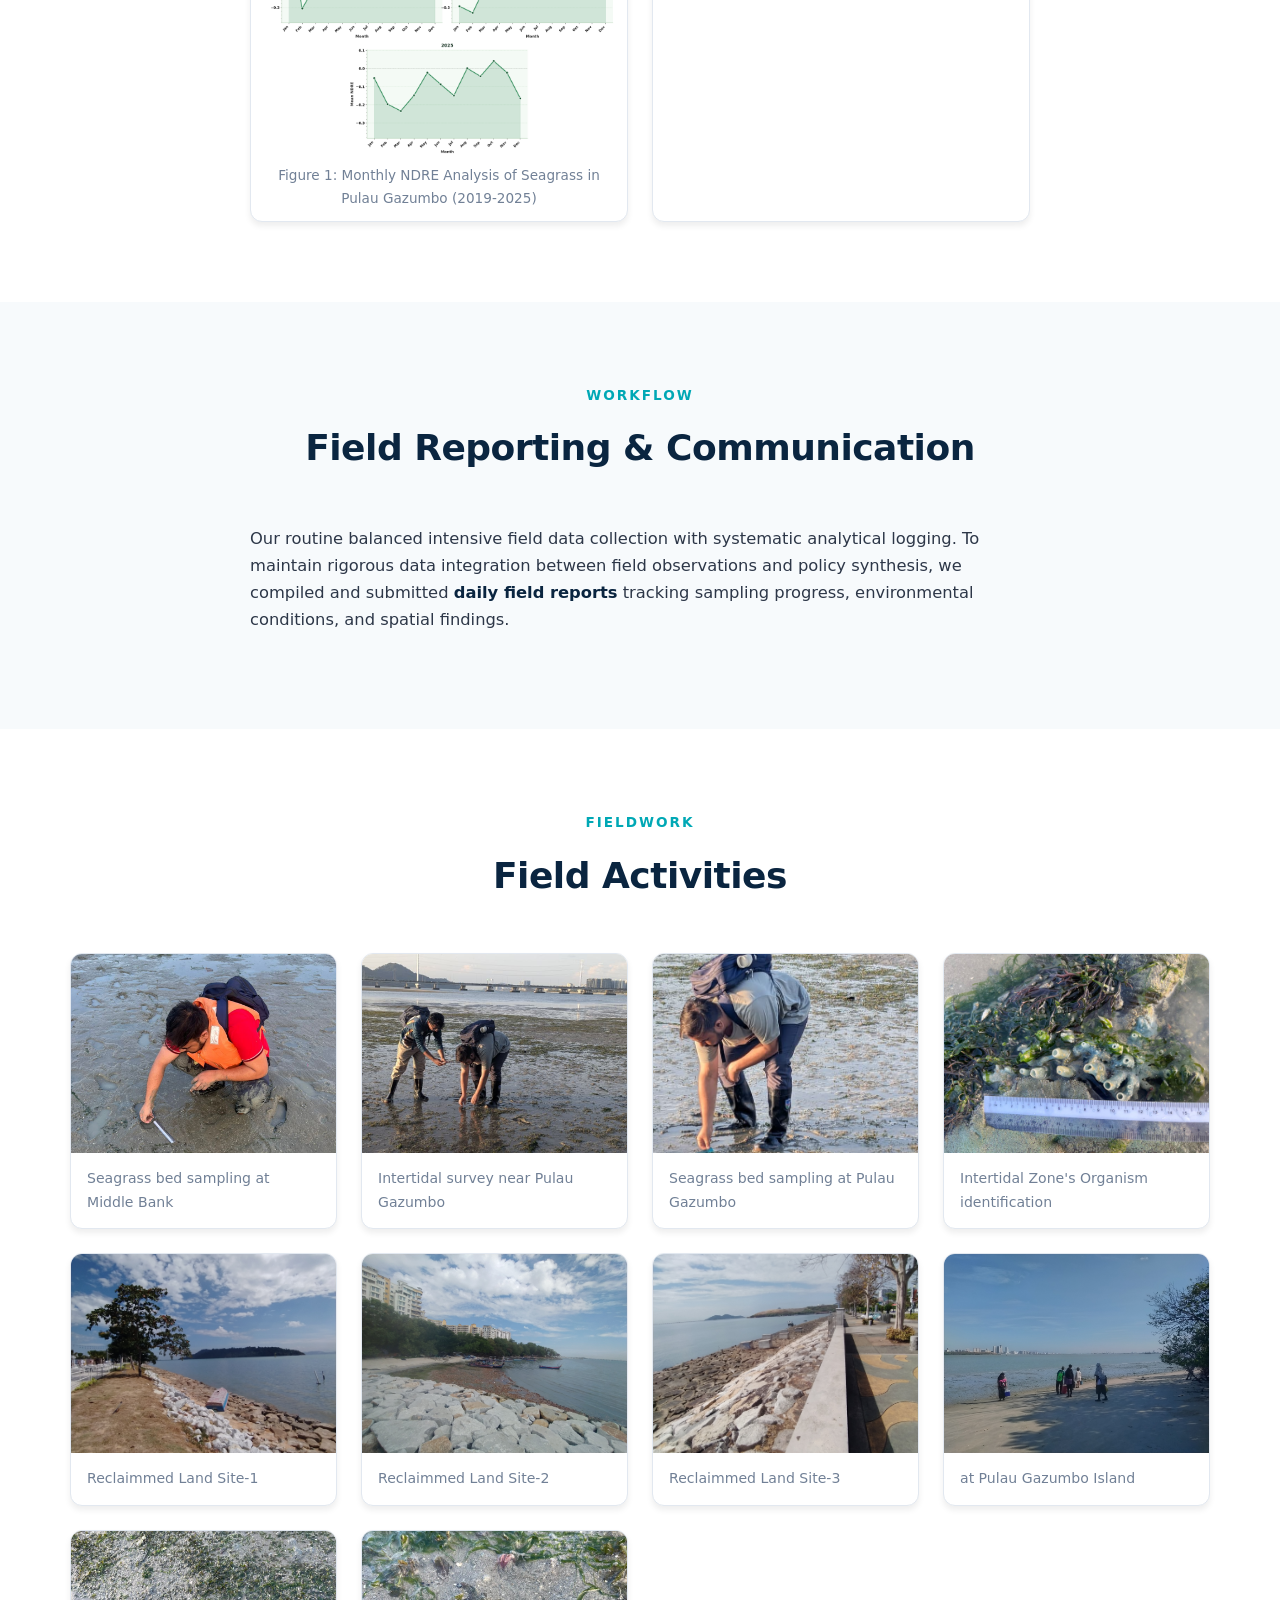
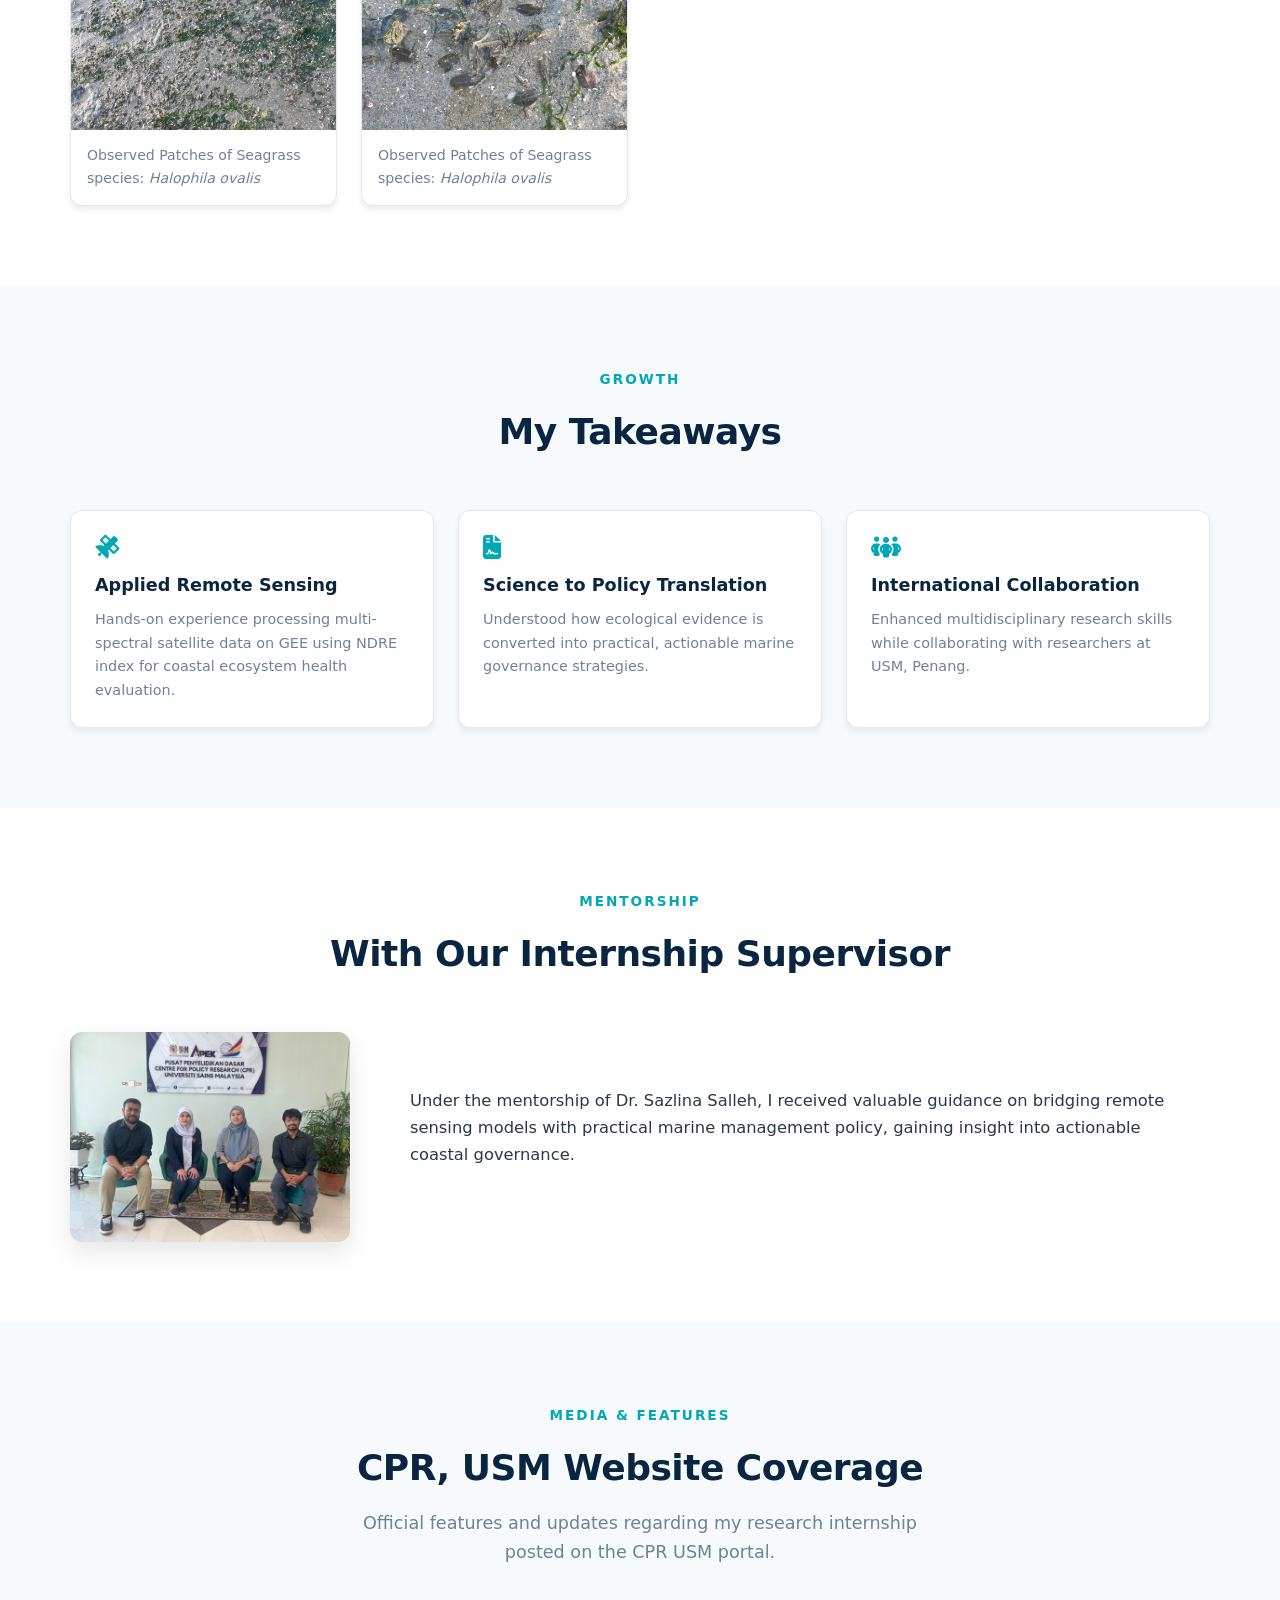
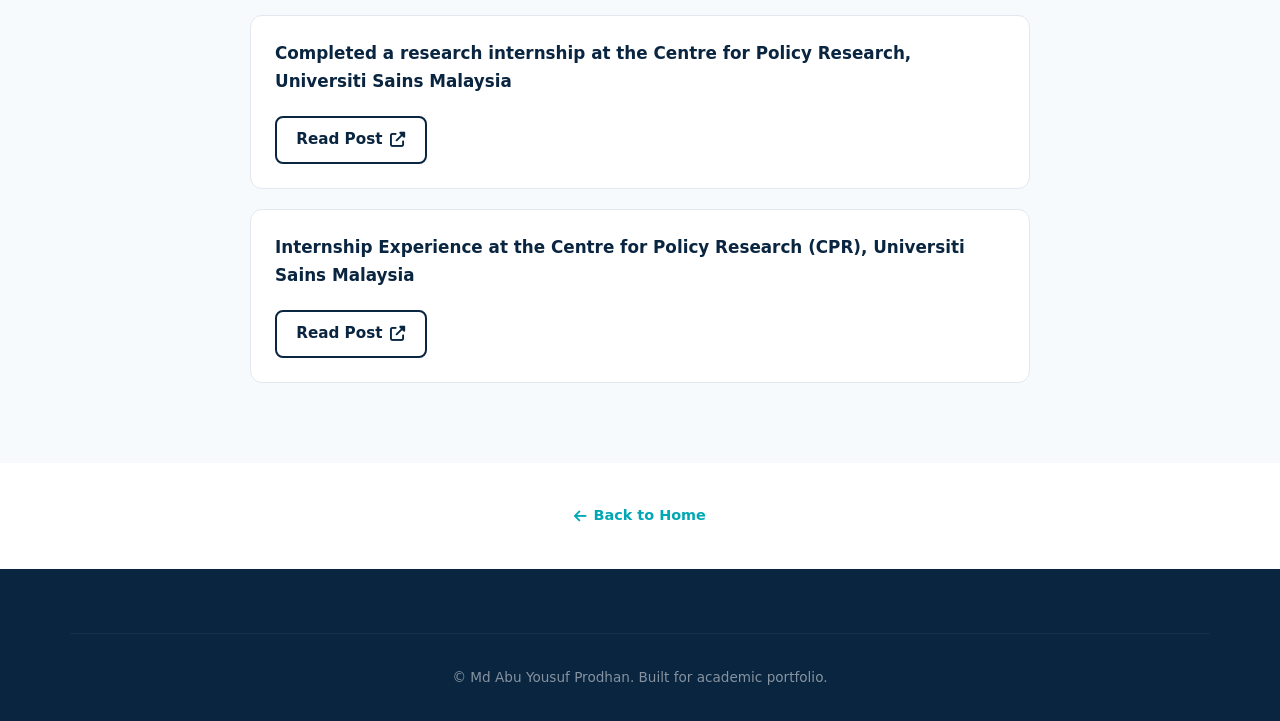
==== commit aaac2ded: "updated internshio.html with Home button" ====
--- a/projects/internship.html
+++ b/projects/internship.html
@@ -308,7 +308,7 @@
         <div class="nav-container">
             <div class="nav-logo"><span>Yousuf's academic portfolio</span></div>
             <ul class="nav-links" id="navLinks">
-                <li><a href="../index.html#about">About</a></li>
+                <li><a href="../index.html#about">Home</a></li>
                 <li><a href="../index.html#research">Research</a></li>
                 <li><a href="../index.html#publications">Publications</a></li>
                 <li><a href="../index.html#skills">Skills</a></li>
